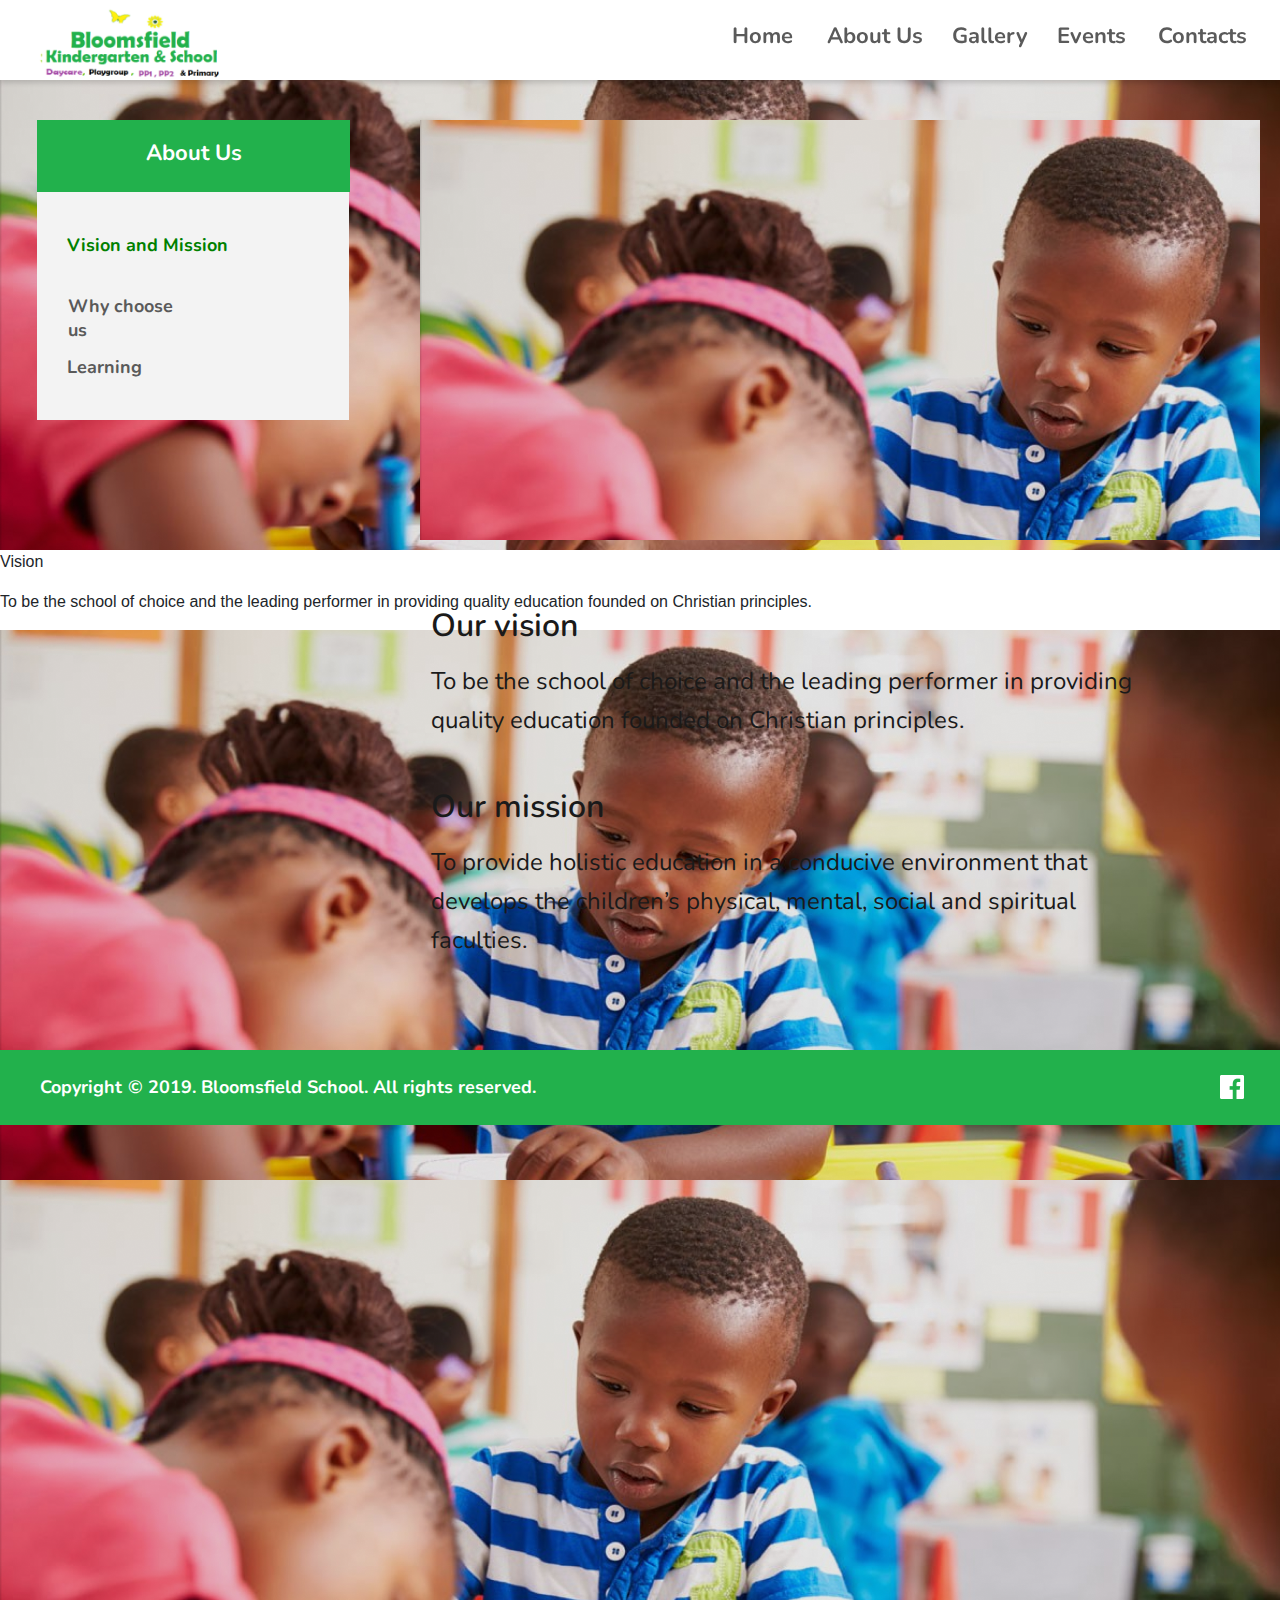
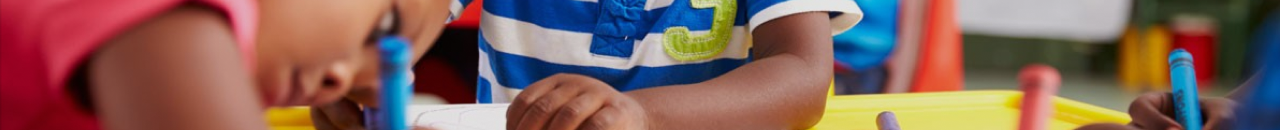
==== about-us.html @ 7e40647d "a few more changes" ====
<html>
<head>
    <title>
    Bloomsfield Kindergarten and School
    </title>
    <meta content="width=device-width, initial-scale=1" name="viewport" />
        <link href="https://fonts.googleapis.com/css?family=Nunito" rel="stylesheet">
    <link rel="stylesheet" href="https://stackpath.bootstrapcdn.com/bootstrap/4.3.1/css/bootstrap.min.css" integrity="sha384-ggOyR0iXCbMQv3Xipma34MD+dH/1fQ784/j6cY/iJTQUOhcWr7x9JvoRxT2MZw1T" crossorigin="anonymous">

    <style>
        body{
            margin: 0;
            padding: 0;
        }
        
        html{
            font-size: 16px;
        }
        
        
        #menu{
            position: fixed;
        display: none;
            top: 0;
            z-index: 999;
            width: 100%;
            height: 60px;
              box-shadow: 0 3px 5px 0 rgba(0, 0, 0, 0.15);
  background-color: #ffffff;
        }
        
        #logo{
            position: absolute;
            left: 5.6%;
            top: 2%;
            width: 91px;
            height: 34px;
            
            
        }
        
        #hamburger{
           width: 32px;
           height: 32px;
            position: absolute;
            left: 85.6%;
            top: 14px;
    
        }
    
        
        
        
     
        
        
/*        styling for the menu goes here*/
        #menu-container{
          display: none;
            position: absolute;
            top: 0;
            width: 100%;
            height: 100vh;
            z-index: 9999;
              box-shadow: 0 1px 6px 0 rgba(0, 0, 0, 0.25);
  background-color: #ffffff;
        }
        
        
        
        #menu-logo{
                        position: absolute;
            left: 5.6%;
            top: 2.7%;
            width: 95px;
            height: 38px;
        }
        
        #close-black{
            width: 6%;
            height: 3.8%;
            position: absolute;
            top: 2.7%;
            left: 87.5%;
        }
        
        #menu-container a{
            
            text-decoration: none;
             
  height: 25px;
  font-family: Nunito;
  font-size: 18px;
  font-weight: bold;
  font-style: normal;
  font-stretch: normal;
  line-height: normal;
  letter-spacing: normal;
  color: #1a1a1a;
        }
        
        #home{
            position: absolute;
            width: 100%;
            top: 22.4%;
            text-align: center;
            
        }
        
        #home:hover{
            color: #22b14c;
        }
        
                #about{
            position: absolute;
            width: 100%;
            top: 38.2%;
            text-align: center;
            
        }
        
        #about:hover{
             color: #22b14c;
        }
             #gallery{
            position: absolute;
            width: 100%;
            top: 52.8%;
            text-align: center;
            
        }
        
        #gallery:hover{
            color: #22b14c;
        }
        
             #events{
            position: absolute;
            width: 100%;
            top: 68.6%;
            text-align: center;
            
        }
        
        #events:hover{
           color: #22b14c;
        }
        
             #contacts{
            position: absolute;
            width: 100%;
            top: 84.3%;
            text-align: center;
            
        }
        
        #contacts:hover{
            color: #22b14c;       
         }
        
        
        
        
        /*        menu bar*/
    .top-navigation-bar 
        {
            position: fixed;
            top: 0;
            width: 100vw;
            height: 80px;
            box-shadow: 0 3px 5px 0 rgba(0, 0, 0, 0.15);
            background-color: white;
            z-index: 999;
        }
        
/*        menu bar navigation items*/
        .top-navigation-bar a
        {
            text-decoration: none;
            font-family: 'Nunito', sans-serif;
            font-size: 22px;
            font-weight: bold;
            font-style: normal;
            font-stretch: normal;
            line-height: 1.41;
            letter-spacing: normal;
            color: #5a5a5a;
        }
        
/*        logo in menu bar*/
        #logo-web{
            position: absolute;
            left: 2.9%;
              width: 213px;
  height: 80px;
        }
        
        
/*        menu links*/
        #home-web{
            position: absolute;
            left: 57.2%;
            top: 26.3%;
        }
        
/*        on hover*/
        #home-web:hover{
            color: #22b14c;
        }
        
/*        on active*/
        #home-web:active{
            color: #22b14c;
        }
        
        #about-web{
            position: absolute;
            left: 64.6%;
            top: 26.3%;
        }
        
        
/*        on hover*/
        #about-web:hover{
            color: #22b14c;
        }
        
        #gallery-web{
            position: absolute;
            left: 74.4%;
            top: 26.3%;
        }
        
        
/*        on hover*/
        #gallery-web:hover{
            color: #22b14c;
        }
        
        #events-web{
            position: absolute;
            left: 82.6%;
            top: 26.3%;
        }
        
        
/*        on hover*/
        #events-web:hover{
            color: #22b14c;
        }
        
        #contacts-web{
            position: absolute;
            left: 90.5%;
            top: 26.3%;
        }
        
/*        on hover*/
        #contacts-web:hover{
            color: #22b14c;
        }
/*        menu links end*/
        
/*        sections for the smaller screens such as tablet and mobile*/
        #visionmision-block{
            
            width: 89.6%;
            height: 54.5%;
        }

/*        hero image*/
        #hero-image{
            position: absolute;
width: 840px;
height: 420px;
left: 32.8%;
top: 120px;
            background: url('hero.png');
        }
        
/*        about navigation block*/
        #navigation-block-title{
         position: absolute;
            top: 120px;
            left: 2.9%;
            width: 313px;
  height: 72px;
  background-color: #22b14c;
            font-family: Nunito;
  font-size: 22px;
  font-weight: bold;
  font-style: normal;
  font-stretch: normal;
  line-height: 1.41;
  letter-spacing: normal;
  color: white;
            text-align: center;
            padding-top: 18px;
        }
        
/*        about navigation items*/
        #navigation-items-container{
            position: absolute;
            top: 192px;
            left: 2.9%;
             width: 312px;
  height: 228px;
  background-color: #f3f3f3;
        }
        
        #vandm{
           position: absolute;
            left: 30px;
            top: 41px;
  height: 25px;
  font-family: Nunito;
  font-size: 18px;
  font-weight: bold;
  font-style: normal;
  font-stretch: normal;
  line-height: normal;
  letter-spacing: normal;
  color: #5a5a5a;
            cursor: pointer;
        }
        
        #why-choose{
position: absolute;
left: 9.9%;
right: 49.2%;
top: 102px;
            cursor: pointer;
            font-family: Nunito;
  font-size: 18px;
  font-weight: bold;
  font-style: normal;
  font-stretch: normal;
  line-height: normal;
  letter-spacing: normal;
  color: #5a5a5a;
        }
        
        #learning{
          position: absolute;
            top: 163px;
            left: 30px;
            cursor: pointer;
            font-family: Nunito;
            font-size: 18px;
            font-weight: bold;
            font-style: normal;
            font-stretch: normal;
                line-height: normal;
  letter-spacing: normal;
  color: #5a5a5a;
        }
        
/*        vision title text block*/
        #vision-tilte{
            
position: absolute;

height: 52px;
left: 33.7%;
top: 600px;
display: none;
font-family: Nunito;
font-style: normal;
font-weight: 600;
font-size: 32px;
line-height: 52px;

color: #1A1A1A;
        }
/*        vision text body*/
        #vision-text{
            display: none;
            position: absolute;
width: 721px;
height: 79px;
left: 33.7%;
top: 662px;
display: none;
font-family: Nunito;
font-style: normal;
font-weight: normal;
font-size: 24px;
line-height: 39px;

color: #1A1A1A;
        }
/*        mission title*/
        #mission-title{
            display: none;
            position: absolute;
height: 52px;
left: 33.7%;
top: 781px;

font-family: Nunito;
font-style: normal;
font-weight: 600;
font-size: 32px;
line-height: 52px;

color: #1A1A1A;
        }
/*        text of mission*/
        #mission-text{
            display: none;
            position: absolute;
width: 721px;
height: 118px;
left: 33.7%;
top: 843px;

font-family: Nunito;
font-style: normal;
font-weight: normal;
font-size: 24px;
line-height: 39px;

color: #1A1A1A;
        }
        
/*        why choose us styling*/
        #why-choose-us-text{
            position: absolute;
width: 760px;
height: 158px;
left: 33.7%;
top: 600px;

font-family: Nunito;
font-style: normal;
font-weight: normal;
font-size: 24px;
line-height: 39px;
display: none;
color: #1A1A1A;
        }
        
/*        curriculum title*/
        #curriculum-title{
        
position: absolute;
width: 158px;
height: 52px;
left: 33.7%;
top: 600px;
display: none;
font-family: Nunito;
font-style: normal;
font-weight: 600;
font-size: 32px;
line-height: 52px;

color: #1A1A1A;
        }
        
        #curiculum-text{
            position: absolute;
width: 748px;
height: 79px;
left: 33.7%;
top: 662px;
display: none;
font-family: Nunito;
font-style: normal;
font-weight: normal;
font-size: 24px;
line-height: 39px;

color: #1A1A1A;
        }
        
        .box{
            width: 170px;
  height: 45px;
  border: solid 1px #1a1a1a;
            
            font-family: Nunito;
  font-size: 18px;
  font-weight: bold;
  font-style: normal;
  font-stretch: normal;
  line-height: normal;
  letter-spacing: normal;
  color: #1a1a1a;
            text-align: center;
            padding-top: 10px;
            
        }
        
        #playgroup1{
            position: absolute;
            top: 110%;
            left: 33.7%;
            display: none;
        }
          
        #playgroup2{
            position: absolute;
            top: 110%;
            left: 52%;
            display: none;
        }
        
        #beginner{
            position: absolute;
            top: 110%;
            left: 71.5%;
            display: none;
        }
        
        #pp1{
            position: absolute;
            top: 125%;
            left: 33.7%;
            display: none;
        }
        
        #grade1{
            position: absolute;
            top: 125%;
            left: 52%;
            display: none;
        }
        
        #grade2{
            position: absolute;
            top: 125%;
            left: 71.5%;
            display: none;
        }
/*        footer styling code */
        #footer{
            position: absolute;
          top: 920px;   
              width: 100vw;
        height: 75px;
        background-color: #22b14c;
        }
        
        #copyright-word{
            position: absolute;
width: 83px;
height: 25px;
left: 40px;
top: 33.3%;

font-family: Nunito;
font-style: normal;
font-weight: bold;
font-size: 18px;
line-height: normal;

color: #FFFFFF;
        }
        
        #copy-icon{
            
position: absolute;
width: 15px;
height: 25px;
left: 128px;
top: 33.3%;
            
font-family: Nunito;
font-style: normal;
font-weight: bold;
font-size: 18px;
line-height: normal;
text-align: center;

color: #FFFFFF;
        }
        
        #footer-text{
            position: absolute;

            height: 25px;
            left: 148px;
            top: 33.3%;

            font-family: Nunito;
            font-style: normal;
            font-weight: bold;
            font-size: 18px;
            line-height: normal;
            
            color: #FFFFFF;
        }
        
/*        should redirect to school facebook page*/
        #facebook-logo{
            position: absolute;
            left: 95.3%;
            top: 33.3%;
        }
        
        
/*        media queries down here*/
           
        /* Medium devices (landscape tablets, 768px and up) */
        
/*        styling for the tablet screen sizes and medium screen sizes*/
@media only screen and (min-width: 768px) and (max-width: 992px)   {
    .top-navigation-bar{
        display: none;
    }
    
    #hero-image{
        display: none;
    }
    #navigation-block-title{
        display: none;
    }
    #navigation-items-container{
        display: none;
    }
    
    #vision-tilte{
        opacity: 0;
    }
    #vision-text{
        opacity: 0;
    }
    #mission-title{
        opacity: 0;
    }
    #mission-text{
        opacity: 0;
    }
    
    #menu{
        display: block;
        height: 6%;
    }
    #logo{
        width: 20%;
        height: 100%;
    }
    #hamburger{
        width: 4.2%;
        height: 53.3%;
        left: 90.6%;
        top: 23.3%;
    }
        
    #menu-container{
        width: 127vw;
        height: 100%;
    }
    #menu-logo{
        width: 20.7%;
        height: 10.8%;
    }
    #close-black{
        width: 3.3%;
        height: 3.2%;
        margin-top: 3.25%;
    }
    .menu-items{
        font-size: 22px;
    }
    
    .expand-block{
          width: 92%;
  height: 60px;
  background-color: #22b14c;
    }
    
/*    vision mision section starts here*/
    #vmblock{
        position: absolute;
        top: 14.5%;
        left: 17%;
    }
    .block-text{
         
  height: 25px;
  font-family: Nunito;
  font-size: 18px;
  font-weight: bold;
  font-style: normal;
  font-stretch: normal;
  line-height: normal;
  letter-spacing: normal;
  color: white;
        position: absolute;
        top: 30%;
        left: 2.9%;
    }
    
    .up-icon{
        cursor: pointer;
        position: absolute;
        left: 94.5%;
        margin-top: 3.8%;
    }
    
    .expand-hero{
        width: 92%;
        height: 28%;
    }
    
    #vm-hero{
        position: absolute;
        top: 20.4%;
        left: 17%;
    }
    #vm-text-block{
        width: 92%;
        height: 25%;
        background-color: #f3f3f3;
        position: absolute;
        top: 48.25%;
        left: 17%;
    }
    
    #vision-title-small{
          font-family: Nunito;
  font-size: 18px;
  font-weight: bold;
  font-style: normal;
  font-stretch: normal;
  line-height: normal;
  letter-spacing: normal;
  color: #1a1a1a;
        margin-left: 5.8%;
        margin-top: 2.9%;
    }
    #vision-text-small{
        width: 88.4%;  
        font-family: Nunito;
  font-size: 18px;
  font-weight: normal;
  font-style: normal;
  font-stretch: normal;
  line-height: normal;
  letter-spacing: normal;
  color: var(--charcoal);
        margin-left: 5.8%;
        
    }
    
    #mission-title-small{
          font-family: Nunito;
  font-size: 18px;
  font-weight: bold;
  font-style: normal;
  font-stretch: normal;
  line-height: normal;
  letter-spacing: normal;
  color: #1a1a1a;
        margin-left: 5.8%;
        margin-top: 2.9%;
        
    }
    
    #mission-text-small{
                width: 88.4%;  
        font-family: Nunito;
  font-size: 18px;
  font-weight: normal;
  font-style: normal;
  font-stretch: normal;
  line-height: normal;
  letter-spacing: normal;
  color: var(--charcoal);
        margin-left: 5.8%;
    }
/*

    why choose us section
*/
    
    #whychoose-block{
        position: absolute;
        top: 76%;
        left: 17%;
    }
    
    #whychoose-hero{
        position: absolute;
        top: 81.75%;
        left: 17%;
    }
    
    #whychoose-text-block{
        width: 92%;
        height: 20%;
        background-color: #f3f3f3;
        position: absolute;
        top: 110%;
        left: 17%;
    }
    
    #whychoose-text-small{
        width: 88.4%;
        font-family: Nunito;
  font-size: 18px;
  font-weight: normal;
  font-style: normal;
  font-stretch: normal;
  line-height: 1.29;
  letter-spacing: normal;
  color: #1a1a1a;
        margin-top: 2.9%;
        margin-left: 5.8%;
    }
    
/*    why chhoose us section ends here*/
    
/*    learning section starts here*/
    #learning-block{
        position: absolute;
        top: 132.5%;
        left: 17%;
    }
    
    #learning-hero{
        position: absolute;
        top: 138.25%;
        left: 17%;
    }
    
    #learning-text-block{
        width: 92%;
        height: 25%;
        background-color: #f3f3f3;
        position: absolute;
        top: 166.25%;
        left: 17%;
    }
    
    #learning-title-small{
        
          font-family: Nunito;
  font-size: 18px;
  font-weight: bold;
  font-style: normal;
  font-stretch: normal;
  line-height: normal;
  letter-spacing: normal;
  color: #1a1a1a;
        margin-left: 5.8%;
        margin-top: 2.9%;
    }
    
    #learning-text-small{
        width: 88.4%;
                 font-family: Nunito;
  font-size: 18px;
  font-weight: normal;
  font-style: normal;
  font-stretch: normal;
  line-height: normal;
  letter-spacing: normal;
  color: #1a1a1a;
        margin-left: 5.8%;
        margin-top: 2.9%;
        
    }
    
    #footer{
        display: none;
    }
    
  /*        footer styling code */
        #footer-small{
            position: absolute;
          top: 200%;   
              width: 127.5vw;
        height: 75px;
        background-color: #22b14c;
        }
        
        #copyright-word-small{
            position: absolute;
width: 83px;
height: 25px;
left: 40px;
top: 33.3%;

font-family: Nunito;
font-style: normal;
font-weight: bold;
font-size: 18px;
line-height: normal;

color: #FFFFFF;
        }
        
        #copy-icon-small{
            
position: absolute;
width: 15px;
height: 25px;
left: 128px;
top: 33.3%;
            
font-family: Nunito;
font-style: normal;
font-weight: bold;
font-size: 18px;
line-height: normal;
text-align: center;

color: #FFFFFF;
        }
        
        #footer-text-small{
            position: absolute;
width: 378px;
height: 25px;
left: 148px;
top: 33.3%;

font-family: Nunito;
font-style: normal;
font-weight: bold;
font-size: 18px;
line-height: normal;

color: #FFFFFF;
        }
        
/*        should redirect to school facebook page*/
        #facebook-logo-small{
            position: absolute;
            left: 95.3%;
            top: 33.3%;
        } }
        
        @media only screen and (min-width: 1024px){
            .expand-block{
                display: none;
            }
            
            #mission-title-small{
                display: none;
            }
            
            #mission-text-small{
                display: none;
            }
            
            #whychoose-text-small{
                display: none;
            }
            #learning-text-block{
                display: none;
            }
            
            #footer-small{
                display: none;
            }
        }
        
        /* Extra small devices (phones, 600px and down) */
@media only screen and (max-width: 767px) {
        .top-navigation-bar{
        display: none;
    }
    
    #hero-image{
        display: none;
    }
    #navigation-block-title{
        display: none;
    }
    #navigation-items-container{
        display: none;
    }
    
    #vision-tilte{
        opacity: 0;
    }
    #vision-text{
        opacity: 0;
    }
    #mission-title{
        opacity: 0;
    }
    #mission-text{
        opacity: 0;
    }
    
    #menu{
        display: block;
        height: 6%;
    }
    #logo{
        width: 25.3%;
        height: 100%;
    }
    #hamburger{
        width: 7.9%;
        height: 63.3%;
        left: 85.4%;
        top: 23.3%;
    }
        
    #menu-container{
        width: 231vw;
        height: 160%;
    }
    #menu-logo{
        width: 25.7%;
        height: 10.8%;
    }
    #close-black{
        width: 4.3%;
        height: 3%;
        margin-top: 3.75%;
    }
    .menu-items{
        font-size: 28px;
    }
    
    .expand-block{
          width: 192%;
  height: 60px;
  background-color: #22b14c;
    }
    
/*    vision mision section starts here*/
    #vmblock{
        position: absolute;
        top: 24.5%;
        left: 17%;
    }
    .block-text{
         
  height: 25px;
  font-family: Nunito;
  font-size: 18px;
  font-weight: bold;
  font-style: normal;
  font-stretch: normal;
  line-height: normal;
  letter-spacing: normal;
  color: white;
        position: absolute;
        top: 30%;
        left: 2.9%;
    }
    
    .up-icon{
        position: absolute;
        left: 94.5%;
        margin-top: 3.8%;
    }
    
    .expand-hero{
        width: 192%;
        height: 42.5%;
    }
    
    #vm-hero{
        position: absolute;
        top: 34%;
        left: 17%;
    }
    #vm-text-block{
        width: 192%;
        height: 38%;
        background-color: #f3f3f3;
        position: absolute;
        top: 77.25%;
        left: 17%;
    }
    
    #vision-title-small{
          font-family: Nunito;
  font-size: 18px;
  font-weight: bold;
  font-style: normal;
  font-stretch: normal;
  line-height: normal;
  letter-spacing: normal;
  color: #1a1a1a;
        margin-left: 5.8%;
        margin-top: 2.9%;
    }
    #vision-text-small{
        width: 88.4%;  
        font-family: Nunito;
  font-size: 18px;
  font-weight: normal;
  font-style: normal;
  font-stretch: normal;
  line-height: normal;
  letter-spacing: normal;
  color: var(--charcoal);
        margin-left: 5.8%;
        
    }
    
    #mission-title-small{
          font-family: Nunito;
  font-size: 18px;
  font-weight: bold;
  font-style: normal;
  font-stretch: normal;
  line-height: normal;
  letter-spacing: normal;
  color: #1a1a1a;
        margin-left: 5.8%;
        margin-top: 2.9%;
        
    }
    
    #mission-text-small{
                width: 88.4%;  
        font-family: Nunito;
  font-size: 18px;
  font-weight: normal;
  font-style: normal;
  font-stretch: normal;
  line-height: normal;
  letter-spacing: normal;
  color: var(--charcoal);
        margin-left: 5.8%;
    }
/*

    why choose us section
*/
    
    #whychoose-block{
        position: absolute;
        top: 119%;
        left: 17%;
    }
    
    #whychoose-hero{
        position: absolute;
        top: 128.25%;
        left: 17%;
    }
    
    #whychoose-text-block{
        width: 192%;
        height: 30%;
        background-color: #f3f3f3;
        position: absolute;
        top: 170.5%;
        left: 17%;
    }
    
    #whychoose-text-small{
        width: 88.4%;
        font-family: Nunito;
  font-size: 18px;
  font-weight: normal;
  font-style: normal;
  font-stretch: normal;
  line-height: 1.29;
  letter-spacing: normal;
  color: #1a1a1a;
        margin-top: 2.9%;
        margin-left: 5.8%;
    }
    
/*    why chhoose us section ends here*/
    
/*    learning section starts here*/
    #learning-block{
        position: absolute;
        top: 204.5%;
        left: 17%;
        
    }
    
    #learning-hero{
        position: absolute;
        top: 214%;
        left: 17%;
    }
    
    #learning-text-block{
        width: 192%;
        height: 25%;
        background-color: #f3f3f3;
        position: absolute;
        top: 257.5%;
        left: 17%;
    }
    
    #learning-title-small{
        
          font-family: Nunito;
  font-size: 18px;
  font-weight: bold;
  font-style: normal;
  font-stretch: normal;
  line-height: normal;
  letter-spacing: normal;
  color: #1a1a1a;
        margin-left: 5.8%;
        margin-top: 2.9%;
    }
    
    #learning-text-small{
        width: 88.4%;
                 font-family: Nunito;
  font-size: 18px;
  font-weight: normal;
  font-style: normal;
  font-stretch: normal;
  line-height: normal;
  letter-spacing: normal;
  color: #1a1a1a;
        margin-left: 5.8%;
        margin-top: 2.9%;
        
    }
    
    #footer{
        display: none;
    }
    
  /*        footer styling code */
        #footer-small{
            position: absolute;
          top: 290%;   
              width: 230%;
        height: 75px;
        background-color: #22b14c;
        }
        
        #copyright-word-small{
            position: absolute;
width: 83px;
height: 25px;
left: 40px;
top: 33.3%;

font-family: Nunito;
font-style: normal;
font-weight: bold;
font-size: 18px;
line-height: normal;

color: #FFFFFF;
        }
        
        #copy-icon-small{
            
position: absolute;
width: 15px;
height: 25px;
left: 128px;
top: 33.3%;
            
font-family: Nunito;
font-style: normal;
font-weight: bold;
font-size: 18px;
line-height: normal;
text-align: center;

color: #FFFFFF;
        }
        
        #footer-text-small{
            position: absolute;
width: 378px;
height: 25px;
left: 148px;
top: 33.3%;

font-family: Nunito;
font-style: normal;
font-weight: bold;
font-size: 18px;
line-height: normal;

color: #FFFFFF;
        }
        
/*        should redirect to school facebook page*/
        #facebook-logo-small{
            position: absolute;
            left: 95.3%;
            top: 33.3%;
        } 
    
        }
        
/*        extra small devices */
        @media only screen and (max-width: 350px){
            
            #vm-text-block{
                height: 43.95%;
                
            }
            
            #whychoose-block{
                top: 124.95%;
            }
            
            #whychoose-hero{
                top: 135.5%;
            }
            #whychoose-text-block{
                top: 178.5%;
                height: 38.5%;
            }
            
            #learning-block{
                top: 221.5%;
            }
            
            #learning-hero{
                top: 232%;
            }
            
            #learning-text-block{
                top: 275.5%;
                height: 30.5%
                    
            }
            
            
            
            #footer-small{
                top: 311.75%;
                width: 260%;
            }
        }
        
        @media only screen and (min-height: 750px ) and (max-height: 830px){
           
            #vm-hero{
                top: 31.8%
            }
            
            #vm-text-block{
                top: 70.75%;
            }
            
            #whychoose-hero{
                top: 126.5%;
            }
            
            #whychoose-text-block{
                top: 165.55%;
            }
            
            #learning-hero{
                top: 212%;
                
            }
            
            #learning-text-block{
                top: 250.5%;
            }
        }
        
        @media screen and (max-width: 767px) and (orientation: landscape){
            #close-black{
                width: 48px;
                height: 48px;
                top: 10px;
            }
            #menu{
                height: 10.5%;
            }
            
            #logo{
                width: 20%;
                height: 100%
            }
            #hamburger{
                width: 64px;
                height: 64px;
                top: 15%;
            }
            .up-icon{
                margin-top: 1.8%;
            }
            
            
            #vmblock{
                top: 40%;
            }
            
            .expand-hero{
                height: 55%;    
            }
            
            #vm-hero{
                top: 56.5%;
                
            }
            
            #vm-text-block{
                top: 112.5%;
                height: 57.75%;
            }
            
            #whychoose-block{
                top: 178.5%;
            }
            
            #whychoose-hero{
                top: 194.55%;
            }
            
            #whychoose-text-block{
                top: 250.5%;
                height: 40%;
            }
            
            #learning-block{
               top: 299%;
            }
            
            #learning-hero{
                top: 315.95%;
            }
            
            #learning-text-block{
                top: 371.5%;
                height: 43.5%;
                margin-right: 50%;
            }
            
            #footer-small{
                top: 435%;
                
            }
        }
        
        @media only screen and (min-width: 800px) and (max-width: 830px){
            #close-black{
                width: 18px;
                height: 18px;
            }
            
            #menu{
                height: 60px;
            }        
            
            #hamburger{
                width: 38px;
                height: 38px;
            }
            
            #vmblock{
                top: 27%;
                
            }
            
            .expand-hero{
                height: 55%;
            }
            
            #vm-hero{
                top: 41.65%;
            }
            
            #vm-text-block{
                top: 96.75%;
                height: 60%;
            }
            
            #whychoose-block{
                top: 165%;
            }
            #whychoose-hero{
                top: 179.65%;
            }
            
            #whychoose-text-block{
                top: 235%;
                height: 48%;
            }
            
            #learning-block{
                top: 290%;
            }
            
            #learning-hero{
                top: 304.75%;
            }
            
            #learning-text-block{
                top: 359.75%;
                height: 40%
            }
            
            #footer-small{
                top: 410%;
            }
        }
        
        
    </style>
    </head>
    <body>
<!--this is the menu for tablet and smaller screens-->
        <!--        menu stsarts here-->
    <div id="menu">
        <img id="logo" src="logo.png"/>
        <a href="#">
        <img onclick="onHamburgerClick()" id="hamburger" src="hamburger.jpg"/>    
        </a>
        </div>
<!--        menu ends here-->
        
<!--        menu container-->
        <div id="menu-container">
        <img onclick="closeMenu()" id="close-black" src="close.png"/>
        <img id="menu-logo" src="logo.png"/>
         <a id="home" href="index.html">
        <p class="menu-items">Home</p>
        </a>
         <a id="about" href="about-us.html">
        <p class="menu-items">About Us</p>
        </a>
         <a id="gallery" href="gallery.html">
        <p class="menu-items">Gallery</p>
        </a>
         <a id="events" href="events.html">
        <p class="menu-items">Events</p>
        </a>
         <a id="contacts" href="contact-us.html">
        <p class="menu-items">Contacts</p>
        </a>
        </div>
<!--        menu container for tablet and mobile ends here-->

<!--        the top navigation bar-->
    <div class="top-navigation-bar">
        <img id="logo-web" src='logo.png'/>
       <a id="home-web" href="index.html">
        <p>Home</p>
        </a>
         <a id="about-web" href="about-us.html">
        <p>About Us</p>
        </a>
         <a id="gallery-web" href="gallery.html">
        <p>Gallery</p>
        </a>
         <a id="events-web" href="events.html">
        <p>Events</p>
        </a>
         <a id="contacts-web" href="contact-us.html">
        <p>Contacts</p>
        </a>
        </div>
<!--        ends here-->
        
        
<!--        vision mission block for mobile and tablet -->
        <div class="expand-block"  id="vmblock">
        <p class="block-text" id="vmblock-text">Vision and Mission</p>
            <img src="icon-up.jpg" id="upvm" class="up-icon" onclick="hideblock()" style="z-index: 999;">
            <img src="ico-down-green.png" class="up-icon"/>
        </div>
        <img class="expand-hero" src="hero.png" id="vm-hero" />
        <div id="vm-text-block">
        <p id="vision-title-small">Vision</p>
            <p id="vision-text-small">
            To be the school of choice and the leading performer in providing quality education founded on Christian principles.
            </p>
            
            <p id="mission-title-small">Mission</p>
            <p id="mission-text-small">
            To provide holistic education in a conducive environment that develops the children’s physical, mental, social and spiritual faculties.
            </p>
            
        </div>
<!--
        
        vision mission block ends here
-->
        
        
                        
<!--        why choose us block for mobile and tablet -->
        <div class="expand-block" id="whychoose-block">
        <p class="block-text">Why choose us</p>
            <img src="icon-up.jpg" class="up-icon">
            <img src="ico-down-green.png" class="up-icon"/>
        </div>
        <img class="expand-hero" id="whychoose-hero" src="hero.png"/>
        <div id="whychoose-text-block">
   
            <p id="whychoose-text-small">
            Pillared on Christian principles, our programs and learning experiences are directed towards developing young children into self-disciplined individuals with high moral values and self-esteem, hardworking future problem solvers.

We also pay close attention to the children entrusted in our care. We have ensured that our compound is as secure as possible. A 24 hr security guard is present at the gate. We also have a designated staff member to ensure that pick-ups and drops are supervised.
            </p>
            
            
        </div>
<!--
        
        why choose us block ends here
-->

        <!--        learning block for mobile and tablet -->
        <div class="expand-block" id="learning-block">
        <p class="block-text">Learning</p>
            <img src="icon-up.jpg" class="up-icon">
            <img src="ico-down-green.png" class="up-icon"/>
        </div>
        <img class="expand-hero" id="learning-hero" src="hero.png"/>
        <div id="learning-text-block">
   
            <p id="learning-title-small">Curriculum</p>
            <p id="learning-text-small">
            At Bloomsfield, we offer the new Kenya National Curriculum, 2:6:6:3, as well as prepare children for International systems of education. Our classes are as follows:

            
Playgroup 1
Playgroup 2
Beginner
PP1
PP2
Grade 1
                
                
            </p>
            
            
        </div>
<!--
        
        learning block ends here
-->

        
<!--        footer set for down here-->
        <footer id="footer-small">
         <p id="copyright-word-small">Copyright</p>
            <p id="copy-icon-small">&copy;</p>
            <p id="footer-text-small">2019. Bloomsfield School. All rights reserved. </p>
            <img id="facebook-logo-small" src="ico_facebook.png" />
        </footer>
        
        
<!--      hero image-->
        <div id="hero-image">
       
        </div>
<!--        about block section-->
        <section id="navigation-block-title">
            About Us
            </section>
        <section id="navigation-items-container">
            <p onclick="visionMissionSelect()" id="vandm">Vision and Mission</p>
            <p onclick="whyChooseUsSelect()" id="why-choose">Why choose us</p>
            <p  id="learning">Learning</p>
        </section>
        <p id="vision-tilte">
        Our vision
        </p>
        <p id="vision-text">
        To be the school of choice and the leading performer in providing quality education founded on Christian principles.
        </p>
        <p id="mission-title">Our mission</p>
        <p id="mission-text">To provide holistic education in a conducive environment that develops the children’s physical, mental, social and spiritual faculties.</p>
<!--        <end -->
        
        
<!--        why choose us block-->
        <p id="why-choose-us-text">
        Pillared on Christian principles, our programs and learning experiences are directed towards developing young children into self-disciplined individuals with high moral values and self-esteem, hardworking future problem solvers.

We also pay close attention to the children entrusted in our care. We have ensured that our compound is as secure as possible. A 24 hr security guard is present at the gate. We also have a designated staff member to ensure that pick-ups and drops are supervised.
        </p>
<!--        end-->
        
<!--        learning block-->
        <p id="curriculum-title">
        Curriculum
        </p>
        <p id="curiculum-text">
        At Bloomsfield, we offer the new Kenya National Curriculum, 2:6:6:3, as well as prepare children for International systems of education.
        </p>
        
        <div class="box" id="playgroup1">Playgroup 1</div>
        <div class="box" id="playgroup2">Playgroup 2</div>
        <div class="box" id="beginner">Beginner</div>
        <div class="box" id="pp1">PP1</div>
        <div class="box" id="pp2">PP2</div>
        <div class="box" id="grade1">Grade 1</div>
        <div class="box" id="grade2">Grade 2</div>
<!--        ends-->
        
        <!--        footer-->
        <footer id="footer">
        <p id="copyright-word">Copyright</p>
            <p id="copy-icon">&copy;</p>
            <p id="footer-text">2019. Bloomsfield School. All rights reserved. </p>
            <img id="facebook-logo" src="ico_facebook.png" />
        </footer>
        <script>
         
//            variables for the mission and vision elements
            let visionTitle = document.getElementById("vision-tilte")
            let visionText = document.getElementById("vision-text")
            let missionTitle = document.getElementById("mission-title")
            let missionText = document.getElementById("mission-text")
            let visionMissionNav = document.getElementById("vandm")
            
//            yaani inatumika na function zote zingine function to select the elements to show
            const navSelect = (options) =>{
                let i = 0;
                for (i = 0; i < options.length; i ++){
                    options[i].style.display = 'block'
                }                            
            }
            
            
//            function of what will happen when the vision mission option is selected in navigation block
                const visionMissionSelect = () => {
                    visionMissionNav.style.color='green'
                    
                       document.getElementById("footer").style.top="1050px"
                    navSelect([visionTitle,visionText,missionText,missionTitle])
                }
                
                
//               variables for the why choose us text and nav item
                let whyChooseUsText = document.getElementById("why-choose-us-text")
                let whyChooseNav = document.getElementById("why-choose") 
                
                
//            function of what will happen when the why choose us option is selected in navigation block
                const whyChooseUsSelect = () =>{
                    whyChooseNav.style.color = 'green'
                    navSelect([ whyChooseUsText])
                }
                
//             variables for the learning nav item and body
             let curriculum = document.getElementById('curriculum-title')
            let curriculumText = document.getElementById('curiculum-text')
            let curriculumBoxes = document.getElementsByClassName('box')
            let curriculumNav = document.getElementById('learning')
            
//            function of what will happen when the learning option is selected in navigation block
            
            const learningSelect = () =>{
                curriculumNav.style.color="green"

                
                navSelect([curriculum, curriculumText])
            }
            
//            function to control overlapping of the different bodies...works like a charm for the learning option
            curriculumNav.addEventListener('click', () =>{

                visionTitle.style.display="none"
                visionText.style.display="none"
                missionText.style.display="none"
                missionTitle.style.display="none"
                
                whyChooseUsText.style.display="none"
                
                
                visionMissionNav.style.color="#1a1a1a"
                whyChooseNav.style.color="#1a1a1a"
                
               
                
                learningSelect()
            })
            
            //            function to control overlapping of the different bodies...works like a charm for the why choose us option
              whyChooseNav.addEventListener('click', () =>{

                visionTitle.style.display="none"
                visionText.style.display="none"
                missionText.style.display="none"
                missionTitle.style.display="none"
                curriculum.style.display="none"
                curriculumText.style.display="none"
 for (let i = 0; i < curriculumBoxes.length; i++){
                    curriculumBoxes[i].style.display = "none"
                }                
                  visionMissionNav.style.color="#1a1a1a"
                  curriculumNav.style.color="#1a1a1a"
                
                whyChooseUsSelect()
            })
       
            //            function to control overlapping of the different bodies...works like a charm for the vision&mission option
                   visionMissionNav.addEventListener('click', () =>{

                whyChooseUsText.style.display="none"
                curriculum.style.display="none"
                curriculumText.style.display="none"
                       
                whyChooseNav.style.color="#1a1a1a"
                curriculum.style.color="#1a1a1a"
                 for (let i = 0; i < curriculumBoxes.length; i++){
                    curriculumBoxes[i].style.display = "none"
                }
                
                visionMissionSelect()
            })
       
//            make sure vision mission defaultly shows up onload
            window.onload = function(){
                visionMissionSelect()
                
                if(visionMissionNav.style.color!="#22b14c"){
                    for (let i = 0; i < curriculumBoxes.length; i++){
                    curriculumBoxes[i].style.display = "none"
                }   
                }
            }
            
            
            
//            code for the hamburger menu
            
            //            code for menu functionality
        let hamburger = document.getElementById("hamburger")
        let menu = document.getElementById("menu-container")

        
        const onHamburgerClick = () =>{
            menu.style.display="block"
            
        }
        
        const closeMenu = () =>{
            menu.style.display="none"
        }
        
        //ends here
        
//        
//        cooode to toggle the blocks for tablet and mobile
  
        let visionMisionBlock = document.getElementById("vmblock");
        let visionMText = document.getElementsByClassName("block-text")[0]
        let upBtnVm = document.getElementsByClassName("up-icon")[0]
        let downBtnVm = document.getElementsByClassName("up-icon")[1]
        
        const hideblock = () =>{
            visionMisionBlock.style.background="#f3f3f3"
            upBtnVm.style.display="none"
            visionMText.style.color="green"
        }
        
        
            
            
        </script>
    </body>

</html>
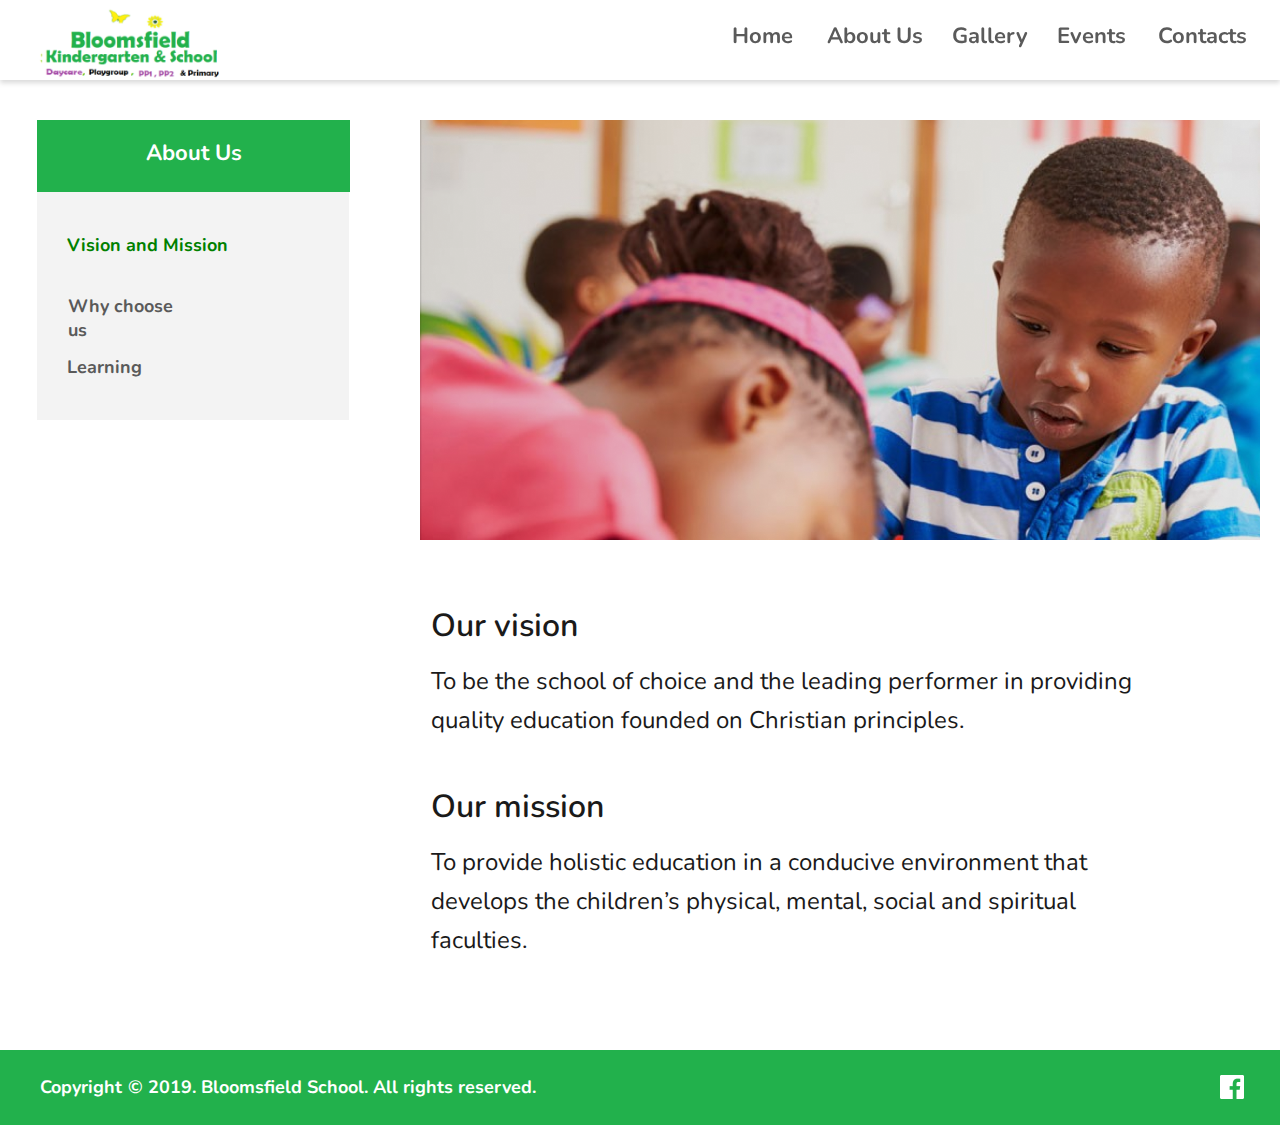
==== commit 882aa5f0: "adding some javascript functionalities to the page" ====
--- a/about-us.html
+++ b/about-us.html
@@ -1426,7 +1426,7 @@
             
             #learning-text-block{
                 top: 371.5%;
-                height: 43.5%;
+                height: 46.5%;
                 margin-right: 50%;
             }
             
@@ -1560,8 +1560,8 @@
 <!--        vision mission block for mobile and tablet -->
         <div class="expand-block"  id="vmblock">
         <p class="block-text" id="vmblock-text">Vision and Mission</p>
-            <img src="icon-up.jpg" id="upvm" class="up-icon" onclick="hideblock()" style="z-index: 999;">
-            <img src="ico-down-green.png" class="up-icon"/>
+            <img src="icon-up.jpg" id="upvm" class="up-icon" onclick="hideblockVM()" style="z-index: 999;">
+            <img src="ico-down-green.png" onclick="showblockVM()" class="up-icon"/>
         </div>
         <img class="expand-hero" src="hero.png" id="vm-hero" />
         <div id="vm-text-block">
@@ -1586,8 +1586,8 @@
 <!--        why choose us block for mobile and tablet -->
         <div class="expand-block" id="whychoose-block">
         <p class="block-text">Why choose us</p>
-            <img src="icon-up.jpg" class="up-icon">
-            <img src="ico-down-green.png" class="up-icon"/>
+            <img src="icon-up.jpg" onclick="hideblockWhyChoose()" id="whyChooseUpBtn" class="up-icon" style="z-index: 999;">
+            <img src="ico-down-green.png" onclick="showblockWhyChoose()" id="whyChooseDownBtn" style="z-index: 998;" class="up-icon"/>
         </div>
         <img class="expand-hero" id="whychoose-hero" src="hero.png"/>
         <div id="whychoose-text-block">
@@ -1608,8 +1608,8 @@
         <!--        learning block for mobile and tablet -->
         <div class="expand-block" id="learning-block">
         <p class="block-text">Learning</p>
-            <img src="icon-up.jpg" class="up-icon">
-            <img src="ico-down-green.png" class="up-icon"/>
+            <img src="icon-up.jpg" class="up-icon" id="learningBtn" onclick="hideblockLearning()" style="z-index: 999;">
+            <img src="ico-down-green.png" onclick="showblockLearning()" class="up-icon" style="z-index: 998;"/>
         </div>
         <img class="expand-hero" id="learning-hero" src="hero.png"/>
         <div id="learning-text-block">
@@ -1686,6 +1686,7 @@
         At Bloomsfield, we offer the new Kenya National Curriculum, 2:6:6:3, as well as prepare children for International systems of education.
         </p>
         
+<!--
         <div class="box" id="playgroup1">Playgroup 1</div>
         <div class="box" id="playgroup2">Playgroup 2</div>
         <div class="box" id="beginner">Beginner</div>
@@ -1693,6 +1694,7 @@
         <div class="box" id="pp2">PP2</div>
         <div class="box" id="grade1">Grade 1</div>
         <div class="box" id="grade2">Grade 2</div>
+-->
 <!--        ends-->
         
         <!--        footer-->
@@ -1839,23 +1841,269 @@
         
         //ends here
         
+//        functions for cleaning up th larger screens 
+        function cleanBigScreen(){
+            if (screen.width >= 1024){
+                document.getElementsByClassName("expand-hero")[0].style.display="none"
+                document.getElementsByClassName("expand-hero")[1].style.display="none"
+                document.getElementsByClassName("expand-hero")[2].style.display="none"
+            }
+            
+            else{
+                console.log("small screen this one")
+            }
+        }
+        
+            window.onload = cleanBigScreen()
+        window.onload= visionMissionSelect()
+       
+        
 //        
 //        cooode to toggle the blocks for tablet and mobile
   
+//        vision mission variables 
         let visionMisionBlock = document.getElementById("vmblock");
         let visionMText = document.getElementsByClassName("block-text")[0]
         let upBtnVm = document.getElementsByClassName("up-icon")[0]
         let downBtnVm = document.getElementsByClassName("up-icon")[1]
-        
-        const hideblock = () =>{
+        let visionMHero = document.getElementById("vm-hero")
+        let visionMTextBlock = document.getElementById("vm-text-block")
+
+//        why choose section variables
+        let whyChooseBlock = document.getElementById("whychoose-block")
+        let whyChooseText = document.getElementsByClassName("block-text")[1]
+        let whyChooseHero = document.getElementById("whychoose-hero")
+        let whyChooseTextBlock = document.getElementById("whychoose-text-block")
+        let upBtnWhyChoose = document.getElementById("whyChooseUpBtn")
+        let downBtnWhyChoose  = document.getElementById("whyChooseDownBtn")
+        
+        
+//        functions to toggle the visonmision block
+        
+        const hideblockVM = () =>{
+            if(screen.width <= 768 && screen.width > 420){
+             
             visionMisionBlock.style.background="#f3f3f3"
             upBtnVm.style.display="none"
             visionMText.style.color="green"
-        }
-        
-        
-            
-            
+            visionMHero.style.display="none"
+            visionMTextBlock.style.display="none"
+            
+            
+            
+            whyChooseBlock.style.top="22.5%"
+            whyChooseHero.style.top="28%"
+            whychooseTextBlock.style.top="56%"
+               
+            }
+            
+            else if(screen.width < 420){
+                    visionMisionBlock.style.background="#f3f3f3"
+            upBtnVm.style.display="none"
+            visionMText.style.color="green"
+            visionMHero.style.display="none"
+            visionMTextBlock.style.display="none"
+            
+            
+            
+            whyChooseBlock.style.top="35.5%"
+            whyChooseHero.style.top="45%"
+            whyChooseTextBlock.style.top="88.5%"
+            }
+            
+            else{
+                console.log("wake up afriiica the time has come")
+            }
+        }
+        
+        const showblockVM = () =>{
+            if(screen.width <= 768 && screen.width > 420){
+            
+            visionMisionBlock.style.background="#22b14c"
+            upBtnWhyChoose.style.display="none"
+            visionMText.style.color="white"
+            visionMHero.style.display="block"
+            visionMTextBlock.style.display="block"
+            
+            whyChooseBlock.style.top="76%"
+            whyChooseHero.style.top="81.75%"
+            whyChooseTextBlock.style.top="110%"
+        }
+            else if(screen.width < 420){
+                
+                
+            visionMisionBlock.style.background="#22b14c"
+            upBtnVm.style.display="block"
+            visionMText.style.color="white"
+            visionMHero.style.display="block"
+            visionMTextBlock.style.display="block"
+            
+            whyChooseBlock.style.top="119%"
+            whyChooseHero.style.top="128.25%"
+            whyChooseTextBlock.style.top="170.5%"
+                
+            }
+            else{
+                console.log("unadai aje?")
+            }
+        }
+        
+//        ends here
+//        
+//        function to toggle the whychoose block
+        
+        const hideblockWhyChoose = () =>{
+            
+            if(screen.width <= 768 && screen.width > 420){
+            
+            whyChooseBlock.style.background="#f3f3f3"
+            upBtnWhyChoose.style.display="none"
+            whyChooseText.style.color="green"
+            whyChooseHero.style.display="none"
+            whyChooseTextBlock.style.display="none"
+            
+            learningBlock.style.top="85%"
+            learningHero.style.top="90.5%"
+            learningTextBlock.style.top="118%"
+        }
+             else if(screen.width < 420){
+                  
+            whyChooseBlock.style.background="#f3f3f3"
+            upBtnWhyChoose.style.display="none"
+            whyChooseText.style.color="green"
+            whyChooseHero.style.display="none"
+            whyChooseTextBlock.style.display="none"
+            
+            learningBlock.style.top="132.5%"
+            learningHero.style.top="140.75%"
+            learningTextBlock.style.top="182.5%"
+             }
+            else if(window.matchMedia("(orientation: landscape)").matches ){
+                
+            whyChooseBlock.style.background="#f3f3f3"
+            upBtnWhyChoose.style.display="none"
+            whyChooseText.style.color="green"
+            whyChooseHero.style.display="none"
+            whyChooseTextBlock.style.display="none"
+            
+            learningBlock.style.top="204.5%"
+            learningHero.style.top="140.75%"
+            learningTextBlock.style.top="182.5%"
+                
+            }
+            else{
+                console.log("unadai aje?")
+            }
+        }
+        
+        const showblockWhyChoose = () =>{
+            
+            
+            if(screen.width <= 768 && screen.width > 420){
+            
+            
+            whyChooseBlock.style.background="#22b14c"
+            upBtnWhyChoose.style.display="block"
+            whyChooseText.style.color="white"
+            whyChooseHero.style.display="block"
+            whyChooseTextBlock.style.display="block"
+            
+            learningBlock.style.top="132.5%"
+            learningHero.style.top="138.25%"
+            learningTextBlock.style.top="166.25%"
+            }
+            
+            else if(screen.width < 420){
+                whyChooseBlock.style.background="#22b14c"
+            upBtnWhyChoose.style.display="block"
+            whyChooseText.style.color="white"
+            whyChooseHero.style.display="block"
+            whyChooseTextBlock.style.display="block"
+            
+            learningBlock.style.top="206.5%"
+            learningHero.style.top="218.25%"
+            learningTextBlock.style.top="259.5%"
+            
+            }
+            
+            else if(window.matchMedia("(orientation: landscape)").matches){
+                
+                whyChooseBlock.style.background="#22b14c"
+            upBtnWhyChoose.style.display="block"
+            whyChooseText.style.color="white"
+            whyChooseHero.style.display="block"
+            whyChooseTextBlock.style.display="block"
+            
+            learningBlock.style.marginTop="204.5%"
+            learningHero.style.top="218.25%"
+            learningTextBlock.style.top="259.5%"
+            }
+            else{
+                console.log("unadai aje?")
+            }
+        }
+//       
+        
+        
+        
+        
+//          learning section variables
+        let learningBlock= document.getElementById("learning-block")
+        let learningText = document.getElementsByClassName("block-text")[2]
+        let upBtnLearning= document.getElementById("learningBtn")
+        let learningHero = document.getElementById("learning-hero")
+        let learningTextBlock = document.getElementById("learning-text-block")
+        
+//        function to toggle the learning block 
+        
+          const hideblockLearning = () =>{
+            learningBlock.style.background="#f3f3f3"
+            upBtnLearning.style.display="none"
+            learningText.style.color="green"
+            learningHero.style.display="none"
+            learningTextBlock.style.display="none"
+            
+        }
+        
+        const showblockLearning = () =>{
+              learningBlock.style.background="#22b14c"
+            upBtnLearning.style.display="block"
+            learningText.style.color="white"
+            learningHero.style.display="block"
+            learningTextBlock.style.display="block"
+//            
+//            learningBlock.style.top="132.5%"
+//            learningHero.style.top="138.25%"
+//            learningTextBlock.style.top="166.25%"
+//     
+        }
+        
+        
+        
+//        ends here
+        
+//        starting page functions on load
+            
+            
+            
+            function landscapeBlocks(){
+                if(window.matchMedia("(orientation: portrait)").matches){
+                  
+            hideblockWhyChoose()
+            hideblockLearning()
+                }
+                
+                
+                else{
+                   
+                    console.log("landscape")
+                }
+            }
+            
+            window.onload=landscapeBlocks() 
+      
+        
+        
         </script>
     </body>
 
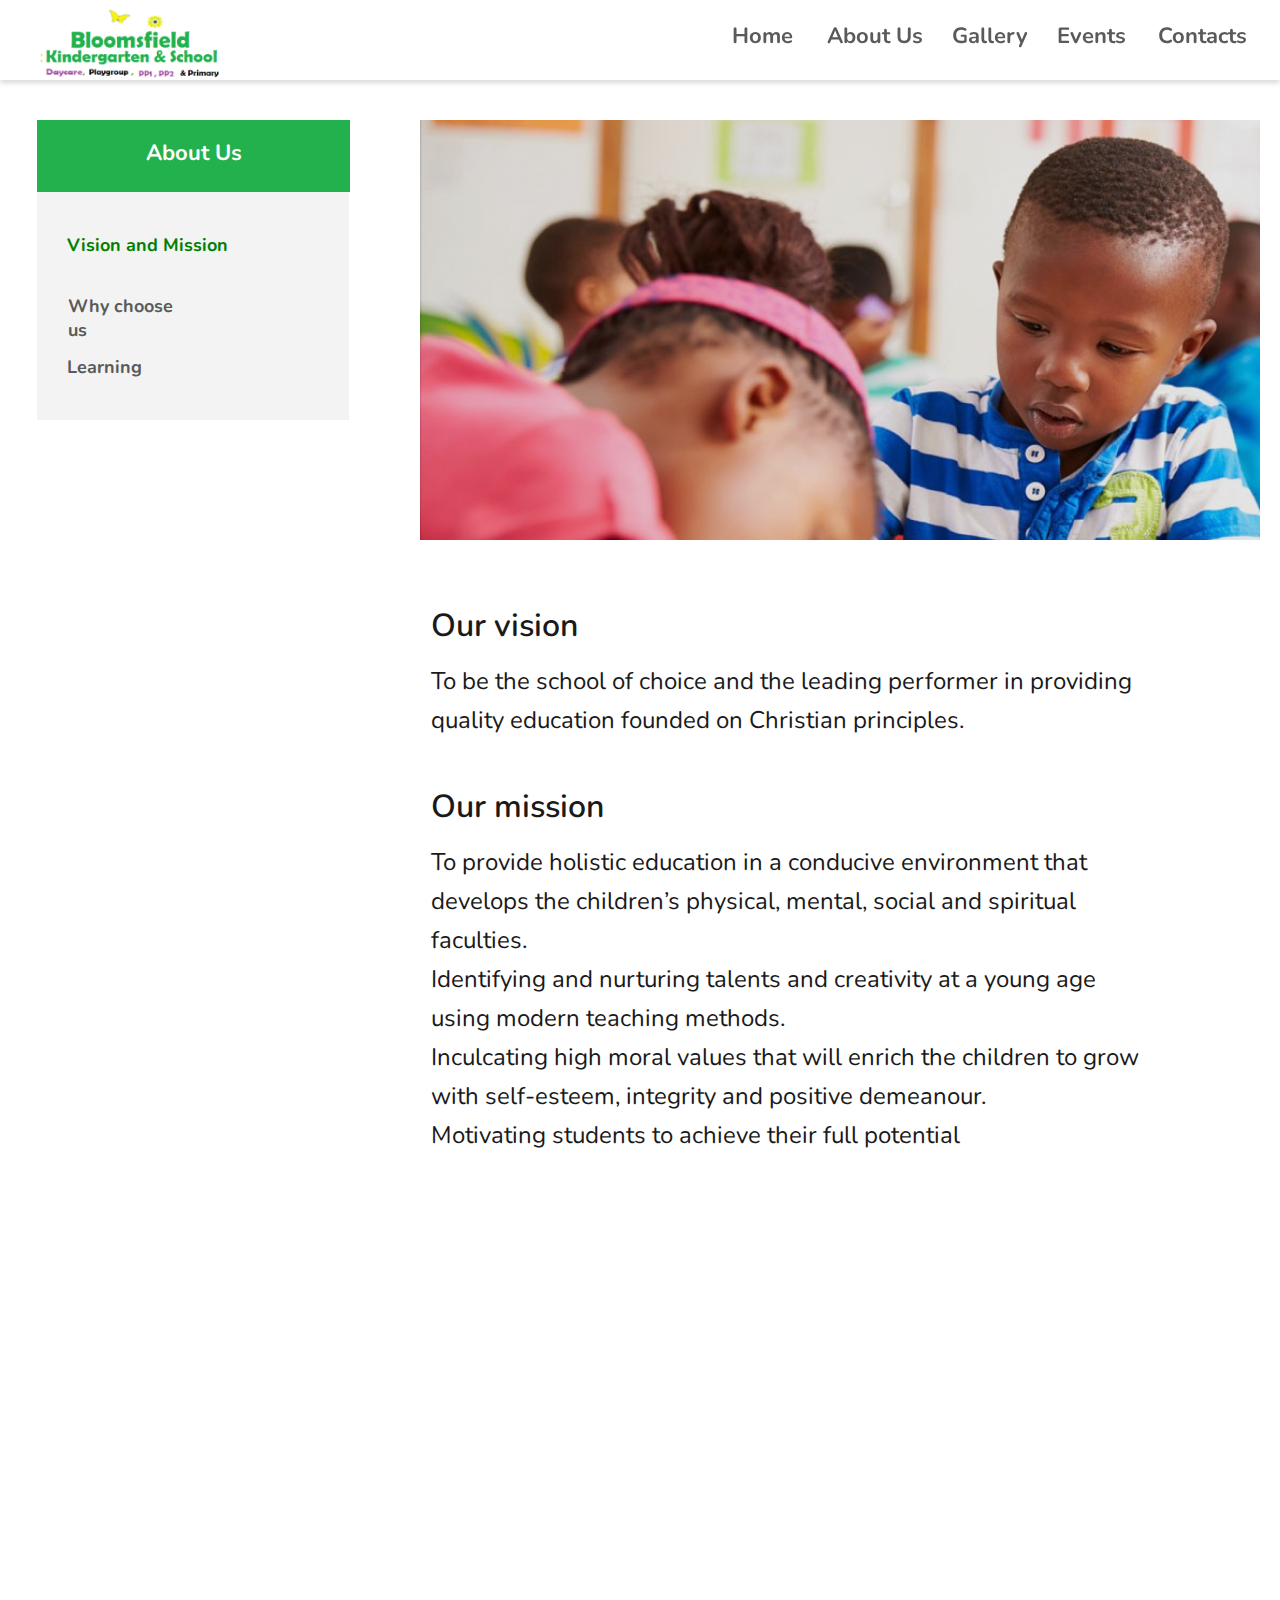
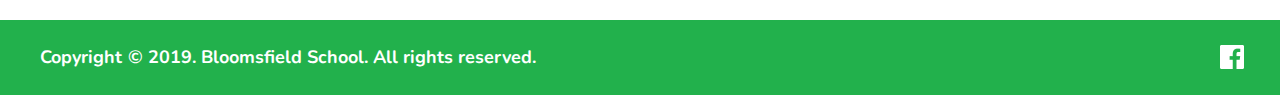
==== commit 03ec2c88: "more changes bruh" ====
--- a/about-us.html
+++ b/about-us.html
@@ -712,7 +712,7 @@
     }
     #vm-text-block{
         width: 92%;
-        height: 25%;
+        height: 35%;
         background-color: #f3f3f3;
         position: absolute;
         top: 48.25%;
@@ -778,7 +778,7 @@
     
     #whychoose-block{
         position: absolute;
-        top: 76%;
+        top: 85%;
         left: 17%;
     }
     
@@ -816,7 +816,7 @@
 /*    learning section starts here*/
     #learning-block{
         position: absolute;
-        top: 132.5%;
+        top: 142.5%;
         left: 17%;
     }
     
@@ -1066,7 +1066,7 @@
     }
     #vm-text-block{
         width: 192%;
-        height: 38%;
+        height: 56%;
         background-color: #f3f3f3;
         position: absolute;
         top: 77.25%;
@@ -1132,13 +1132,13 @@
     
     #whychoose-block{
         position: absolute;
-        top: 119%;
+        top: 139%;
         left: 17%;
     }
     
     #whychoose-hero{
         position: absolute;
-        top: 128.25%;
+        top: 148.25%;
         left: 17%;
     }
     
@@ -1147,7 +1147,7 @@
         height: 30%;
         background-color: #f3f3f3;
         position: absolute;
-        top: 170.5%;
+        top: 190.5%;
         left: 17%;
     }
     
@@ -1170,14 +1170,14 @@
 /*    learning section starts here*/
     #learning-block{
         position: absolute;
-        top: 204.5%;
+        top: 226.5%;
         left: 17%;
         
     }
     
     #learning-hero{
         position: absolute;
-        top: 214%;
+        top: 235%;
         left: 17%;
     }
     
@@ -1186,7 +1186,7 @@
         height: 25%;
         background-color: #f3f3f3;
         position: absolute;
-        top: 257.5%;
+        top: 278.5%;
         left: 17%;
     }
     
@@ -1226,7 +1226,7 @@
   /*        footer styling code */
         #footer-small{
             position: absolute;
-          top: 290%;   
+          top: 310%;   
               width: 230%;
         height: 75px;
         background-color: #22b14c;
@@ -1295,32 +1295,32 @@
         @media only screen and (max-width: 350px){
             
             #vm-text-block{
-                height: 43.95%;
+                height: 70.95%;
                 
             }
             
             #whychoose-block{
-                top: 124.95%;
+                top: 150.95%;
             }
             
             #whychoose-hero{
-                top: 135.5%;
+                top: 160.5%;
             }
             #whychoose-text-block{
-                top: 178.5%;
+                top: 200.5%;
                 height: 38.5%;
             }
             
             #learning-block{
-                top: 221.5%;
+                top: 241.5%;
             }
             
             #learning-hero{
-                top: 232%;
+                top: 252%;
             }
             
             #learning-text-block{
-                top: 275.5%;
+                top: 295.5%;
                 height: 30.5%
                     
             }
@@ -1328,7 +1328,7 @@
             
             
             #footer-small{
-                top: 311.75%;
+                top: 331.75%;
                 width: 260%;
             }
         }
@@ -1400,11 +1400,11 @@
             
             #vm-text-block{
                 top: 112.5%;
-                height: 57.75%;
+                height: 79.75%;
             }
             
             #whychoose-block{
-                top: 178.5%;
+                top: 199%;
             }
             
             #whychoose-hero{
@@ -1537,7 +1537,7 @@
 
 <!--        the top navigation bar-->
     <div class="top-navigation-bar">
-        <img id="logo-web" src='logo.png'/>
+        <a href="index.html"><img id="logo-web" src='logo.png'/></a>
        <a id="home-web" href="index.html">
         <p>Home</p>
         </a>
@@ -1560,8 +1560,8 @@
 <!--        vision mission block for mobile and tablet -->
         <div class="expand-block"  id="vmblock">
         <p class="block-text" id="vmblock-text">Vision and Mission</p>
-            <img src="icon-up.jpg" id="upvm" class="up-icon" onclick="hideblockVM()" style="z-index: 999;">
-            <img src="ico-down-green.png" onclick="showblockVM()" class="up-icon"/>
+            <img src="icon-up.jpg" id="upvm" class="up-icon"  style="z-index: 999;">
+            <img src="ico-down-green.png"  class="up-icon"/>
         </div>
         <img class="expand-hero" src="hero.png" id="vm-hero" />
         <div id="vm-text-block">
@@ -1572,7 +1572,10 @@
             
             <p id="mission-title-small">Mission</p>
             <p id="mission-text-small">
-            To provide holistic education in a conducive environment that develops the children’s physical, mental, social and spiritual faculties.
+            To provide holistic education in a conducive environment that develops the children’s physical, mental, social and spiritual faculties.<br>
+        Identifying and nurturing talents and creativity at a young age using modern teaching methods.<br>
+Inculcating high moral values that will enrich the children to grow with self-esteem, integrity and positive demeanour.<br>
+Motivating students to achieve their full potential
             </p>
             
         </div>
@@ -1586,8 +1589,8 @@
 <!--        why choose us block for mobile and tablet -->
         <div class="expand-block" id="whychoose-block">
         <p class="block-text">Why choose us</p>
-            <img src="icon-up.jpg" onclick="hideblockWhyChoose()" id="whyChooseUpBtn" class="up-icon" style="z-index: 999;">
-            <img src="ico-down-green.png" onclick="showblockWhyChoose()" id="whyChooseDownBtn" style="z-index: 998;" class="up-icon"/>
+            <img src="icon-up.jpg" id="whyChooseUpBtn" class="up-icon" style="z-index: 999;">
+            <img src="ico-down-green.png"  id="whyChooseDownBtn" style="z-index: 998;" class="up-icon"/>
         </div>
         <img class="expand-hero" id="whychoose-hero" src="hero.png"/>
         <div id="whychoose-text-block">
@@ -1608,8 +1611,8 @@
         <!--        learning block for mobile and tablet -->
         <div class="expand-block" id="learning-block">
         <p class="block-text">Learning</p>
-            <img src="icon-up.jpg" class="up-icon" id="learningBtn" onclick="hideblockLearning()" style="z-index: 999;">
-            <img src="ico-down-green.png" onclick="showblockLearning()" class="up-icon" style="z-index: 998;"/>
+            <img src="icon-up.jpg" class="up-icon" id="learningBtn"  style="z-index: 999;">
+            <img src="ico-down-green.png"  class="up-icon" style="z-index: 998;"/>
         </div>
         <img class="expand-hero" id="learning-hero" src="hero.png"/>
         <div id="learning-text-block">
@@ -1666,7 +1669,11 @@
         To be the school of choice and the leading performer in providing quality education founded on Christian principles.
         </p>
         <p id="mission-title">Our mission</p>
-        <p id="mission-text">To provide holistic education in a conducive environment that develops the children’s physical, mental, social and spiritual faculties.</p>
+        <p id="mission-text">To provide holistic education in a conducive environment that develops the children’s physical, mental, social and spiritual faculties.<br>
+            Identifying and nurturing talents and creativity at a young age using modern teaching methods.<br>
+Inculcating high moral values that will enrich the children to grow with self-esteem, integrity and positive demeanour.<br>
+Motivating students to achieve their full potential
+        </p>
 <!--        <end -->
         
         
@@ -1726,7 +1733,7 @@
                 const visionMissionSelect = () => {
                     visionMissionNav.style.color='green'
                     
-                       document.getElementById("footer").style.top="1050px"
+                       document.getElementById("footer").style.top="180%"
                     navSelect([visionTitle,visionText,missionText,missionTitle])
                 }
                 
@@ -2100,7 +2107,7 @@
                 }
             }
             
-            window.onload=landscapeBlocks() 
+        
       
         
         
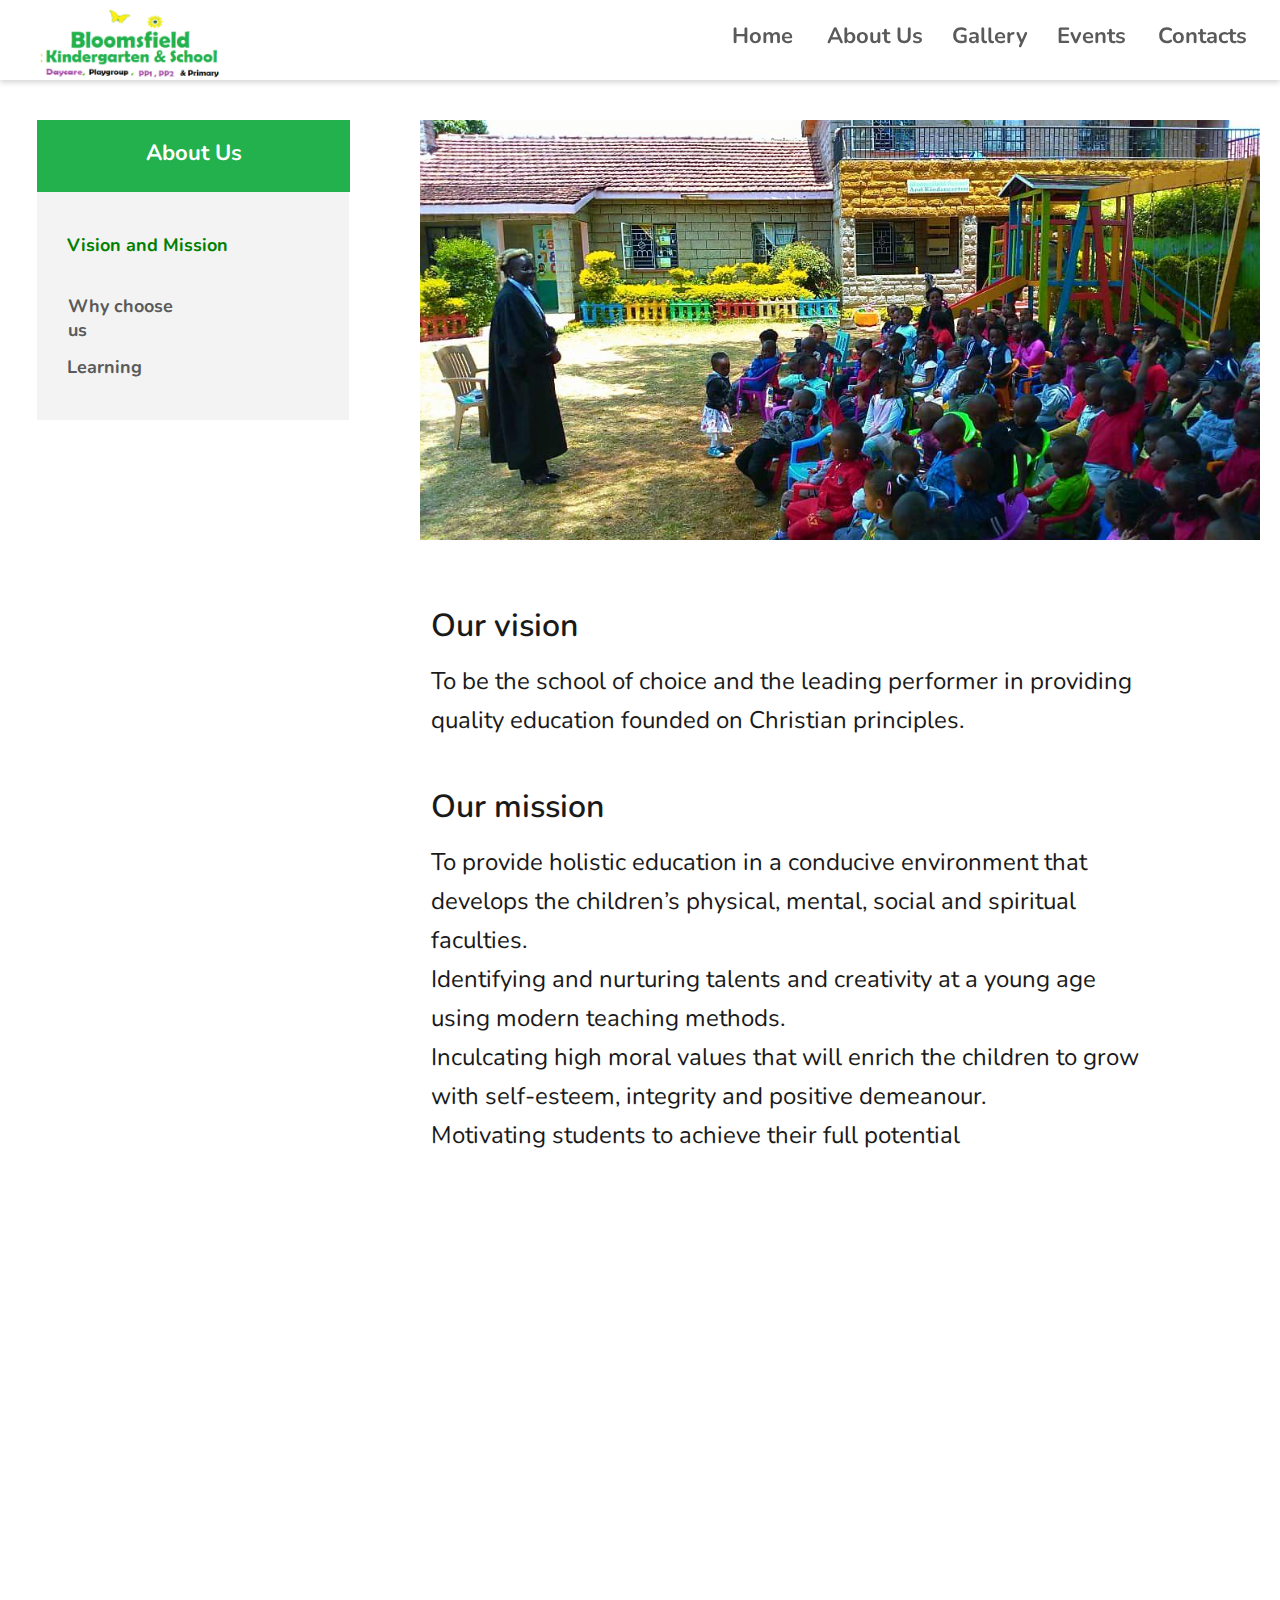
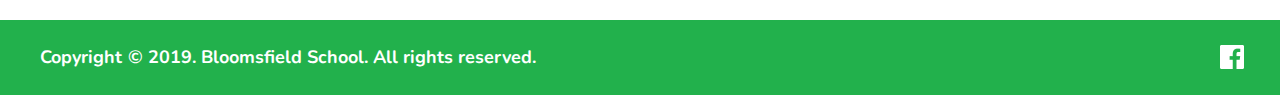
==== commit 2e656758: "adding slider" ====
--- a/about-us.html
+++ b/about-us.html
@@ -263,7 +263,7 @@
         
 /*        sections for the smaller screens such as tablet and mobile*/
         #visionmision-block{
-            
+               
             width: 89.6%;
             height: 54.5%;
         }
@@ -275,8 +275,31 @@
 height: 420px;
 left: 32.8%;
 top: 120px;
-            background: url('hero.png');
-        }
+            object-fit: cover;
+        }
+        
+        
+        #hero-image2{
+            position: absolute;
+width: 840px;
+height: 420px;
+left: 32.8%;
+top: 120px;
+            display: none;
+            object-fit: cover;
+        }
+        
+        
+        #hero-image3{
+            position: absolute;
+width: 840px;
+            display: none;
+height: 420px;
+left: 32.8%;
+top: 120px;
+            object-fit: cover;
+        }
+        
         
 /*        about navigation block*/
         #navigation-block-title{
@@ -598,917 +621,124 @@
             left: 95.3%;
             top: 33.3%;
         }
+        .small-body-container{
+         display: none;
+        }
+        
+        
+        .body-container{
+            display: block;
+        }
+        
         
         
 /*        media queries down here*/
-           
-        /* Medium devices (landscape tablets, 768px and up) */
-        
-/*        styling for the tablet screen sizes and medium screen sizes*/
-@media only screen and (min-width: 768px) and (max-width: 992px)   {
-    .top-navigation-bar{
-        display: none;
-    }
-    
-    #hero-image{
-        display: none;
-    }
-    #navigation-block-title{
-        display: none;
-    }
-    #navigation-items-container{
-        display: none;
-    }
-    
-    #vision-tilte{
-        opacity: 0;
-    }
-    #vision-text{
-        opacity: 0;
-    }
-    #mission-title{
-        opacity: 0;
-    }
-    #mission-text{
-        opacity: 0;
-    }
-    
-    #menu{
-        display: block;
-        height: 6%;
-    }
-    #logo{
-        width: 20%;
-        height: 100%;
-    }
-    #hamburger{
-        width: 4.2%;
-        height: 53.3%;
-        left: 90.6%;
-        top: 23.3%;
-    }
-        
-    #menu-container{
-        width: 127vw;
-        height: 100%;
-    }
-    #menu-logo{
-        width: 20.7%;
-        height: 10.8%;
-    }
-    #close-black{
-        width: 3.3%;
-        height: 3.2%;
-        margin-top: 3.25%;
-    }
-    .menu-items{
-        font-size: 22px;
-    }
-    
-    .expand-block{
-          width: 92%;
-  height: 60px;
-  background-color: #22b14c;
-    }
-    
-/*    vision mision section starts here*/
-    #vmblock{
-        position: absolute;
-        top: 14.5%;
-        left: 17%;
-    }
-    .block-text{
-         
-  height: 25px;
-  font-family: Nunito;
-  font-size: 18px;
-  font-weight: bold;
-  font-style: normal;
-  font-stretch: normal;
-  line-height: normal;
-  letter-spacing: normal;
-  color: white;
-        position: absolute;
-        top: 30%;
-        left: 2.9%;
-    }
-    
-    .up-icon{
-        cursor: pointer;
-        position: absolute;
-        left: 94.5%;
-        margin-top: 3.8%;
-    }
-    
-    .expand-hero{
-        width: 92%;
-        height: 28%;
-    }
-    
-    #vm-hero{
-        position: absolute;
-        top: 20.4%;
-        left: 17%;
-    }
-    #vm-text-block{
-        width: 92%;
-        height: 35%;
-        background-color: #f3f3f3;
-        position: absolute;
-        top: 48.25%;
-        left: 17%;
-    }
-    
-    #vision-title-small{
-          font-family: Nunito;
-  font-size: 18px;
-  font-weight: bold;
-  font-style: normal;
-  font-stretch: normal;
-  line-height: normal;
-  letter-spacing: normal;
-  color: #1a1a1a;
-        margin-left: 5.8%;
-        margin-top: 2.9%;
-    }
-    #vision-text-small{
-        width: 88.4%;  
-        font-family: Nunito;
-  font-size: 18px;
-  font-weight: normal;
-  font-style: normal;
-  font-stretch: normal;
-  line-height: normal;
-  letter-spacing: normal;
-  color: var(--charcoal);
-        margin-left: 5.8%;
-        
-    }
-    
-    #mission-title-small{
-          font-family: Nunito;
-  font-size: 18px;
-  font-weight: bold;
-  font-style: normal;
-  font-stretch: normal;
-  line-height: normal;
-  letter-spacing: normal;
-  color: #1a1a1a;
-        margin-left: 5.8%;
-        margin-top: 2.9%;
-        
-    }
-    
-    #mission-text-small{
-                width: 88.4%;  
-        font-family: Nunito;
-  font-size: 18px;
-  font-weight: normal;
-  font-style: normal;
-  font-stretch: normal;
-  line-height: normal;
-  letter-spacing: normal;
-  color: var(--charcoal);
-        margin-left: 5.8%;
-    }
-/*
-
-    why choose us section
-*/
-    
-    #whychoose-block{
-        position: absolute;
-        top: 85%;
-        left: 17%;
-    }
-    
-    #whychoose-hero{
-        position: absolute;
-        top: 81.75%;
-        left: 17%;
-    }
-    
-    #whychoose-text-block{
-        width: 92%;
-        height: 20%;
-        background-color: #f3f3f3;
-        position: absolute;
-        top: 110%;
-        left: 17%;
-    }
-    
-    #whychoose-text-small{
-        width: 88.4%;
-        font-family: Nunito;
-  font-size: 18px;
-  font-weight: normal;
-  font-style: normal;
-  font-stretch: normal;
-  line-height: 1.29;
-  letter-spacing: normal;
-  color: #1a1a1a;
-        margin-top: 2.9%;
-        margin-left: 5.8%;
-    }
-    
-/*    why chhoose us section ends here*/
-    
-/*    learning section starts here*/
-    #learning-block{
-        position: absolute;
-        top: 142.5%;
-        left: 17%;
-    }
-    
-    #learning-hero{
-        position: absolute;
-        top: 138.25%;
-        left: 17%;
-    }
-    
-    #learning-text-block{
-        width: 92%;
-        height: 25%;
-        background-color: #f3f3f3;
-        position: absolute;
-        top: 166.25%;
-        left: 17%;
-    }
-    
-    #learning-title-small{
-        
-          font-family: Nunito;
-  font-size: 18px;
-  font-weight: bold;
-  font-style: normal;
-  font-stretch: normal;
-  line-height: normal;
-  letter-spacing: normal;
-  color: #1a1a1a;
-        margin-left: 5.8%;
-        margin-top: 2.9%;
-    }
-    
-    #learning-text-small{
-        width: 88.4%;
-                 font-family: Nunito;
-  font-size: 18px;
-  font-weight: normal;
-  font-style: normal;
-  font-stretch: normal;
-  line-height: normal;
-  letter-spacing: normal;
-  color: #1a1a1a;
-        margin-left: 5.8%;
-        margin-top: 2.9%;
-        
-    }
-    
-    #footer{
-        display: none;
-    }
-    
-  /*        footer styling code */
-        #footer-small{
-            position: absolute;
-          top: 200%;   
-              width: 127.5vw;
-        height: 75px;
-        background-color: #22b14c;
-        }
-        
-        #copyright-word-small{
-            position: absolute;
-width: 83px;
-height: 25px;
-left: 40px;
-top: 33.3%;
-
-font-family: Nunito;
-font-style: normal;
-font-weight: bold;
-font-size: 18px;
-line-height: normal;
-
-color: #FFFFFF;
-        }
-        
-        #copy-icon-small{
-            
-position: absolute;
-width: 15px;
-height: 25px;
-left: 128px;
-top: 33.3%;
-            
-font-family: Nunito;
-font-style: normal;
-font-weight: bold;
-font-size: 18px;
-line-height: normal;
-text-align: center;
-
-color: #FFFFFF;
-        }
-        
-        #footer-text-small{
-            position: absolute;
-width: 378px;
-height: 25px;
-left: 148px;
-top: 33.3%;
-
-font-family: Nunito;
-font-style: normal;
-font-weight: bold;
-font-size: 18px;
-line-height: normal;
-
-color: #FFFFFF;
-        }
-        
-/*        should redirect to school facebook page*/
-        #facebook-logo-small{
-            position: absolute;
-            left: 95.3%;
-            top: 33.3%;
-        } }
-        
-        @media only screen and (min-width: 1024px){
-            .expand-block{
+        
+        @media only screen and (max-width: 992px){
+            .body-container{
                 display: none;
             }
-            
-            #mission-title-small{
-                display: none;
-            }
-            
-            #mission-text-small{
-                display: none;
-            }
-            
-            #whychoose-text-small{
-                display: none;
-            }
-            #learning-text-block{
-                display: none;
-            }
-            
-            #footer-small{
-                display: none;
-            }
-        }
-        
-        /* Extra small devices (phones, 600px and down) */
-@media only screen and (max-width: 767px) {
-        .top-navigation-bar{
-        display: none;
-    }
-    
-    #hero-image{
-        display: none;
-    }
-    #navigation-block-title{
-        display: none;
-    }
-    #navigation-items-container{
-        display: none;
-    }
-    
-    #vision-tilte{
-        opacity: 0;
-    }
-    #vision-text{
-        opacity: 0;
-    }
-    #mission-title{
-        opacity: 0;
-    }
-    #mission-text{
-        opacity: 0;
-    }
-    
-    #menu{
-        display: block;
-        height: 6%;
-    }
-    #logo{
-        width: 25.3%;
-        height: 100%;
-    }
-    #hamburger{
-        width: 7.9%;
-        height: 63.3%;
-        left: 85.4%;
-        top: 23.3%;
-    }
-        
-    #menu-container{
-        width: 231vw;
-        height: 160%;
-    }
-    #menu-logo{
-        width: 25.7%;
-        height: 10.8%;
-    }
-    #close-black{
-        width: 4.3%;
-        height: 3%;
-        margin-top: 3.75%;
-    }
-    .menu-items{
-        font-size: 28px;
-    }
-    
-    .expand-block{
-          width: 192%;
-  height: 60px;
-  background-color: #22b14c;
-    }
-    
-/*    vision mision section starts here*/
-    #vmblock{
-        position: absolute;
-        top: 24.5%;
-        left: 17%;
-    }
-    .block-text{
-         
-  height: 25px;
-  font-family: Nunito;
-  font-size: 18px;
-  font-weight: bold;
-  font-style: normal;
-  font-stretch: normal;
-  line-height: normal;
-  letter-spacing: normal;
-  color: white;
-        position: absolute;
-        top: 30%;
-        left: 2.9%;
-    }
-    
-    .up-icon{
-        position: absolute;
-        left: 94.5%;
-        margin-top: 3.8%;
-    }
-    
-    .expand-hero{
-        width: 192%;
-        height: 42.5%;
-    }
-    
-    #vm-hero{
-        position: absolute;
-        top: 34%;
-        left: 17%;
-    }
-    #vm-text-block{
-        width: 192%;
-        height: 56%;
-        background-color: #f3f3f3;
-        position: absolute;
-        top: 77.25%;
-        left: 17%;
-    }
-    
-    #vision-title-small{
-          font-family: Nunito;
-  font-size: 18px;
-  font-weight: bold;
-  font-style: normal;
-  font-stretch: normal;
-  line-height: normal;
-  letter-spacing: normal;
-  color: #1a1a1a;
-        margin-left: 5.8%;
-        margin-top: 2.9%;
-    }
-    #vision-text-small{
-        width: 88.4%;  
-        font-family: Nunito;
-  font-size: 18px;
-  font-weight: normal;
-  font-style: normal;
-  font-stretch: normal;
-  line-height: normal;
-  letter-spacing: normal;
-  color: var(--charcoal);
-        margin-left: 5.8%;
-        
-    }
-    
-    #mission-title-small{
-          font-family: Nunito;
-  font-size: 18px;
-  font-weight: bold;
-  font-style: normal;
-  font-stretch: normal;
-  line-height: normal;
-  letter-spacing: normal;
-  color: #1a1a1a;
-        margin-left: 5.8%;
-        margin-top: 2.9%;
-        
-    }
-    
-    #mission-text-small{
-                width: 88.4%;  
-        font-family: Nunito;
-  font-size: 18px;
-  font-weight: normal;
-  font-style: normal;
-  font-stretch: normal;
-  line-height: normal;
-  letter-spacing: normal;
-  color: var(--charcoal);
-        margin-left: 5.8%;
-    }
-/*
-
-    why choose us section
-*/
-    
-    #whychoose-block{
-        position: absolute;
-        top: 139%;
-        left: 17%;
-    }
-    
-    #whychoose-hero{
-        position: absolute;
-        top: 148.25%;
-        left: 17%;
-    }
-    
-    #whychoose-text-block{
-        width: 192%;
-        height: 30%;
-        background-color: #f3f3f3;
-        position: absolute;
-        top: 190.5%;
-        left: 17%;
-    }
-    
-    #whychoose-text-small{
-        width: 88.4%;
-        font-family: Nunito;
-  font-size: 18px;
-  font-weight: normal;
-  font-style: normal;
-  font-stretch: normal;
-  line-height: 1.29;
-  letter-spacing: normal;
-  color: #1a1a1a;
-        margin-top: 2.9%;
-        margin-left: 5.8%;
-    }
-    
-/*    why chhoose us section ends here*/
-    
-/*    learning section starts here*/
-    #learning-block{
-        position: absolute;
-        top: 226.5%;
-        left: 17%;
-        
-    }
-    
-    #learning-hero{
-        position: absolute;
-        top: 235%;
-        left: 17%;
-    }
-    
-    #learning-text-block{
-        width: 192%;
-        height: 25%;
-        background-color: #f3f3f3;
-        position: absolute;
-        top: 278.5%;
-        left: 17%;
-    }
-    
-    #learning-title-small{
-        
-          font-family: Nunito;
-  font-size: 18px;
-  font-weight: bold;
-  font-style: normal;
-  font-stretch: normal;
-  line-height: normal;
-  letter-spacing: normal;
-  color: #1a1a1a;
-        margin-left: 5.8%;
-        margin-top: 2.9%;
-    }
-    
-    #learning-text-small{
-        width: 88.4%;
-                 font-family: Nunito;
-  font-size: 18px;
-  font-weight: normal;
-  font-style: normal;
-  font-stretch: normal;
-  line-height: normal;
-  letter-spacing: normal;
-  color: #1a1a1a;
-        margin-left: 5.8%;
-        margin-top: 2.9%;
-        
-    }
-    
-    #footer{
-        display: none;
-    }
-    
-  /*        footer styling code */
-        #footer-small{
-            position: absolute;
-          top: 310%;   
-              width: 230%;
-        height: 75px;
-        background-color: #22b14c;
-        }
-        
-        #copyright-word-small{
-            position: absolute;
-width: 83px;
-height: 25px;
-left: 40px;
-top: 33.3%;
-
-font-family: Nunito;
-font-style: normal;
-font-weight: bold;
-font-size: 18px;
-line-height: normal;
-
-color: #FFFFFF;
-        }
-        
-        #copy-icon-small{
-            
-position: absolute;
-width: 15px;
-height: 25px;
-left: 128px;
-top: 33.3%;
-            
-font-family: Nunito;
-font-style: normal;
-font-weight: bold;
-font-size: 18px;
-line-height: normal;
-text-align: center;
-
-color: #FFFFFF;
-        }
-        
-        #footer-text-small{
-            position: absolute;
-width: 378px;
-height: 25px;
-left: 148px;
-top: 33.3%;
-
-font-family: Nunito;
-font-style: normal;
-font-weight: bold;
-font-size: 18px;
-line-height: normal;
-
-color: #FFFFFF;
-        }
-        
-/*        should redirect to school facebook page*/
-        #facebook-logo-small{
-            position: absolute;
-            left: 95.3%;
-            top: 33.3%;
-        } 
-    
-        }
-        
-/*        extra small devices */
-        @media only screen and (max-width: 350px){
-            
-            #vm-text-block{
-                height: 70.95%;
-                
-            }
-            
-            #whychoose-block{
-                top: 150.95%;
-            }
-            
-            #whychoose-hero{
-                top: 160.5%;
-            }
-            #whychoose-text-block{
-                top: 200.5%;
-                height: 38.5%;
-            }
-            
-            #learning-block{
-                top: 241.5%;
-            }
-            
-            #learning-hero{
-                top: 252%;
-            }
-            
-            #learning-text-block{
-                top: 295.5%;
-                height: 30.5%
-                    
-            }
-            
-            
-            
-            #footer-small{
-                top: 331.75%;
-                width: 260%;
-            }
-        }
-        
-        @media only screen and (min-height: 750px ) and (max-height: 830px){
-           
-            #vm-hero{
-                top: 31.8%
-            }
-            
-            #vm-text-block{
-                top: 70.75%;
-            }
-            
-            #whychoose-hero{
-                top: 126.5%;
-            }
-            
-            #whychoose-text-block{
-                top: 165.55%;
-            }
-            
-            #learning-hero{
-                top: 212%;
-                
-            }
-            
-            #learning-text-block{
-                top: 250.5%;
-            }
-        }
-        
-        @media screen and (max-width: 767px) and (orientation: landscape){
-            #close-black{
-                width: 48px;
-                height: 48px;
-                top: 10px;
-            }
-            #menu{
-                height: 10.5%;
-            }
-            
-            #logo{
-                width: 20%;
-                height: 100%
-            }
-            #hamburger{
-                width: 64px;
-                height: 64px;
-                top: 15%;
-            }
-            .up-icon{
-                margin-top: 1.8%;
-            }
-            
-            
-            #vmblock{
-                top: 40%;
-            }
-            
-            .expand-hero{
-                height: 55%;    
-            }
-            
-            #vm-hero{
-                top: 56.5%;
-                
-            }
-            
-            #vm-text-block{
-                top: 112.5%;
-                height: 79.75%;
-            }
-            
-            #whychoose-block{
-                top: 199%;
-            }
-            
-            #whychoose-hero{
-                top: 194.55%;
-            }
-            
-            #whychoose-text-block{
-                top: 250.5%;
-                height: 40%;
-            }
-            
-            #learning-block{
-               top: 299%;
-            }
-            
-            #learning-hero{
-                top: 315.95%;
-            }
-            
-            #learning-text-block{
-                top: 371.5%;
-                height: 46.5%;
-                margin-right: 50%;
-            }
-            
-            #footer-small{
-                top: 435%;
-                
-            }
-        }
-        
-        @media only screen and (min-width: 800px) and (max-width: 830px){
-            #close-black{
-                width: 18px;
-                height: 18px;
-            }
-            
-            #menu{
-                height: 60px;
-            }        
-            
-            #hamburger{
-                width: 38px;
-                height: 38px;
-            }
-            
-            #vmblock{
-                top: 27%;
-                
-            }
-            
-            .expand-hero{
-                height: 55%;
-            }
-            
-            #vm-hero{
-                top: 41.65%;
-            }
-            
-            #vm-text-block{
-                top: 96.75%;
-                height: 60%;
-            }
-            
-            #whychoose-block{
-                top: 165%;
-            }
-            #whychoose-hero{
-                top: 179.65%;
-            }
-            
-            #whychoose-text-block{
-                top: 235%;
-                height: 48%;
-            }
-            
-            #learning-block{
-                top: 290%;
-            }
-            
-            #learning-hero{
-                top: 304.75%;
-            }
-            
-            #learning-text-block{
-                top: 359.75%;
-                height: 40%
-            }
-            
-            #footer-small{
-                top: 410%;
-            }
-        }
-        
-        
+            .small-body-container{
+                width: 100%;
+                height: 100%;
+                display: grid;
+                grid-template-rows: repeat(5,1fr);
+                grid-row-gap: 80px;
+            }
+            
+            .small-top-bar{
+                grid-row: 1;
+                width: 100%;
+                height: 90px;
+                background-color: white;
+                display: grid;
+                grid-template-columns: repeat(6,1fr);
+            }
+            
+            #small-logo{
+                grid-column: 1/4;
+            }
+            
+            #menu-bars{
+                grid-column:6;
+                margin-top: 25px;
+                cursor: pointer;
+            }
+            
+            #vision-mision-block{
+                width: 75%;
+                grid-row: 2;    
+                display: grid;
+                grid-template-rows: repeat(12,1fr)
+                margin-top: 100px;
+                margin: auto;
+            }
+            
+            #vision-mission-nav{
+                
+                grid-row: 1;
+                width: 100%;
+                background-color: #22B14C;;
+                display: grid;
+                grid-template-columns: repeat(6,1fr);
+            }
+            
+            #vision-mission-nav-text{
+                grid-column: 1/4;
+                
+                font-family: Nunito;
+                font-style: normal;
+                font-weight: bold;
+                font-size: 16px;
+                line-height: 22px;
+                color: #ffffff;
+                margin-top: 15px;
+                margin-left: 30px;
+                
+            }
+            
+            .up{
+                grid-column: -1;
+                margin-top: 20px;
+                margin-right: 30px;
+                   
+            }
+            
+            #vision-mission-hero{
+                width: 100%;
+                grid-row: 2/4;
+                height: 31.25rem;
+                object-fit: cover;
+            }
+            
+            #vision-mission-paragraph{
+                background: ;
+                width: 100%;
+                grid-row: 4/11;
+                background: #F3F3F3;
+            }
+            
+            #vision-mission-paragraph-text{
+
+            font-family: Nunito;
+            font-style: normal;
+            font-weight: normal;
+            font-size: 14px;
+            line-height: 21px;
+            margin-left: 20px;    
+            }
+        }
+                
     </style>
     </head>
     <body>
+       <div class="body-container">  
 <!--this is the menu for tablet and smaller screens-->
         <!--        menu stsarts here-->
     <div id="menu">
         <img id="logo" src="logo.png"/>
         <a href="#">
-        <img onclick="onHamburgerClick()" id="hamburger" src="hamburger.jpg"/>    
+        <img onclick="onHamburgerClick()" id="hamburger" src="menu.png"/>    
         </a>
         </div>
 <!--        menu ends here-->
@@ -1557,102 +787,14 @@
 <!--        ends here-->
         
         
-<!--        vision mission block for mobile and tablet -->
-        <div class="expand-block"  id="vmblock">
-        <p class="block-text" id="vmblock-text">Vision and Mission</p>
-            <img src="icon-up.jpg" id="upvm" class="up-icon"  style="z-index: 999;">
-            <img src="ico-down-green.png"  class="up-icon"/>
-        </div>
-        <img class="expand-hero" src="hero.png" id="vm-hero" />
-        <div id="vm-text-block">
-        <p id="vision-title-small">Vision</p>
-            <p id="vision-text-small">
-            To be the school of choice and the leading performer in providing quality education founded on Christian principles.
-            </p>
-            
-            <p id="mission-title-small">Mission</p>
-            <p id="mission-text-small">
-            To provide holistic education in a conducive environment that develops the children’s physical, mental, social and spiritual faculties.<br>
-        Identifying and nurturing talents and creativity at a young age using modern teaching methods.<br>
-Inculcating high moral values that will enrich the children to grow with self-esteem, integrity and positive demeanour.<br>
-Motivating students to achieve their full potential
-            </p>
-            
-        </div>
-<!--
-        
-        vision mission block ends here
--->
-        
-        
-                        
-<!--        why choose us block for mobile and tablet -->
-        <div class="expand-block" id="whychoose-block">
-        <p class="block-text">Why choose us</p>
-            <img src="icon-up.jpg" id="whyChooseUpBtn" class="up-icon" style="z-index: 999;">
-            <img src="ico-down-green.png"  id="whyChooseDownBtn" style="z-index: 998;" class="up-icon"/>
-        </div>
-        <img class="expand-hero" id="whychoose-hero" src="hero.png"/>
-        <div id="whychoose-text-block">
-   
-            <p id="whychoose-text-small">
-            Pillared on Christian principles, our programs and learning experiences are directed towards developing young children into self-disciplined individuals with high moral values and self-esteem, hardworking future problem solvers.
-
-We also pay close attention to the children entrusted in our care. We have ensured that our compound is as secure as possible. A 24 hr security guard is present at the gate. We also have a designated staff member to ensure that pick-ups and drops are supervised.
-            </p>
-            
-            
-        </div>
-<!--
-        
-        why choose us block ends here
--->
-
-        <!--        learning block for mobile and tablet -->
-        <div class="expand-block" id="learning-block">
-        <p class="block-text">Learning</p>
-            <img src="icon-up.jpg" class="up-icon" id="learningBtn"  style="z-index: 999;">
-            <img src="ico-down-green.png"  class="up-icon" style="z-index: 998;"/>
-        </div>
-        <img class="expand-hero" id="learning-hero" src="hero.png"/>
-        <div id="learning-text-block">
-   
-            <p id="learning-title-small">Curriculum</p>
-            <p id="learning-text-small">
-            At Bloomsfield, we offer the new Kenya National Curriculum, 2:6:6:3, as well as prepare children for International systems of education. Our classes are as follows:
-
-            
-Playgroup 1
-Playgroup 2
-Beginner
-PP1
-PP2
-Grade 1
-                
-                
-            </p>
-            
-            
-        </div>
-<!--
-        
-        learning block ends here
--->
-
-        
-<!--        footer set for down here-->
-        <footer id="footer-small">
-         <p id="copyright-word-small">Copyright</p>
-            <p id="copy-icon-small">&copy;</p>
-            <p id="footer-text-small">2019. Bloomsfield School. All rights reserved. </p>
-            <img id="facebook-logo-small" src="ico_facebook.png" />
-        </footer>
-        
-        
+
+        
+       
 <!--      hero image-->
-        <div id="hero-image">
+        <img id="hero-image" src="career.jpg"/>
+        <img id="hero-image2" src="play4.jpg"/>
+        <img id="hero-image3" src="computer1.jpg"/>
        
-        </div>
 <!--        about block section-->
         <section id="navigation-block-title">
             About Us
@@ -1690,7 +832,15 @@
         Curriculum
         </p>
         <p id="curiculum-text">
-        At Bloomsfield, we offer the new Kenya National Curriculum, 2:6:6:3, as well as prepare children for International systems of education.
+        At Bloomsfield, we offer the new Kenya National Curriculum, 2:6:6:3, as well as prepare children for International systems of education.  Our classes are as follows:
+
+           <br /> <br />
+<strong>Playgroup 1</strong><br />
+<strong>Playgroup 2</strong><br />
+<strong>Beginner</strong><br />
+<strong>PP1</strong><br />
+<strong>PP2</strong><br />
+<strong>Grade 1</strong>
         </p>
         
 <!--
@@ -1703,7 +853,8 @@
         <div class="box" id="grade2">Grade 2</div>
 -->
 <!--        ends-->
-        
+       
+            
         <!--        footer-->
         <footer id="footer">
         <p id="copyright-word">Copyright</p>
@@ -1711,6 +862,65 @@
             <p id="footer-text">2019. Bloomsfield School. All rights reserved. </p>
             <img id="facebook-logo" src="ico_facebook.png" />
         </footer>
+         </div> 
+      
+<!--        for mobiles and small devices-->
+        <div class="small-body-container">
+            
+<!--            top bar container-->
+            
+            <div class="small-top-bar">
+            <img id="small-logo" src="logo.png"/>
+            <img id="menu-bars" src="menu.png"/>    
+            </div>
+<!--            top bar ends here-->
+            
+<!--        vision and mission block-->
+            <section id="vision-mision-block">
+            <div id="vision-mission-nav">
+            <p id="vision-mission-nav-text">Vision & mission</p>
+            <img class="up" src="ico-up.svg"/>    
+            </div>
+            <img id="vision-mission-hero" src="career.jpg"/>
+            <div id="vision-mission-paragraph">
+            <p id="vision-mission-paragraph-text">
+                <strong>Vision</strong><br /><br />
+                To be the school of choice and the leading performer in providing quality education founded on Christian principles.
+                <br /><br />
+                <strong>Mission</strong><br /><br />
+                To provide holistic education in a conducive environment that develops the children’s physical, mental, social and spiritual faculties.
+                </p>
+            </div>
+            </section>
+            
+<!--            why choose us block-->
+            <section id="why-choose-block">
+            <div id="why-choose-nav">
+            <p id="why-choose-nav-text">Why choose us</p>
+            <img src="ico-up.svg"/>    
+            </div>
+            <img src="play4.jpg"/>
+            <div id="why-choose-paragraph">
+            <p id="why-choose-paragraph-text">
+                Pillared on Christian principles, our programs and learning experiences are directed towards developing young children into self-disciplined individuals with high moral values and self-esteem, hardworking future problem solvers. We also pay close attention to the children entrusted in our care. We have ensured that our compound is as secure as possible. A 24 hr security guard is present at the gate. We also have a designated staff member to ensure that pick-ups and drops are supervised.
+                </p>
+            </div>
+            </section>
+            
+<!--            learning block-->
+            <section id="learning-block">
+            <div id="learning-nav">
+            <p id="learning-nav-text">Learning</p>
+            <img src="ico-up.svg"/>    
+            </div>
+            <img src="computer2.jpg"/>
+            <div id="learning-paragraph">
+            <p id="learning-paragraph-text">
+             At Bloomsfield, we offer the new Kenya National Curriculum, 2:6:6:3, as well as prepare children for International systems of education. Our classes are as follows: Playgroup 1 Playgroup 2 Beginner PP1 PP2 Grade 1
+                </p>
+            </div>
+            </section>
+        </div>
         <script>
          
 //            variables for the mission and vision elements
@@ -1735,6 +945,10 @@
                     
                        document.getElementById("footer").style.top="180%"
                     navSelect([visionTitle,visionText,missionText,missionTitle])
+                    
+                    document.getElementById('hero-image').style.display='block'
+                    document.getElementById('hero-image2').style.display='none'
+                    document.getElementById('hero-image3').style.display='none'
                 }
                 
                 
@@ -1747,6 +961,10 @@
                 const whyChooseUsSelect = () =>{
                     whyChooseNav.style.color = 'green'
                     navSelect([ whyChooseUsText])
+                    document.getElementById('hero-image').style.display='none'
+                    document.getElementById('hero-image2').style.display='block'
+                    document.getElementById('hero-image3').style.display='none'
+                    
                 }
                 
 //             variables for the learning nav item and body
@@ -1762,6 +980,11 @@
 
                 
                 navSelect([curriculum, curriculumText])
+                
+                
+                    document.getElementById('hero-image').style.display='none'
+                    document.getElementById('hero-image2').style.display='none'
+                    document.getElementById('hero-image3').style.display='block'
             }
             
 //            function to control overlapping of the different bodies...works like a charm for the learning option
@@ -2109,6 +1332,19 @@
             
         
       
+        const hideImage = () =>{
+            if(screen.width <= 768){
+                document.getElementById('hero-image').style.display='none'
+            }
+            
+            else{
+                console.log('okay big screen')
+            }
+        }
+        
+        
+        
+        window.onload= hideImage
         
         
         </script>
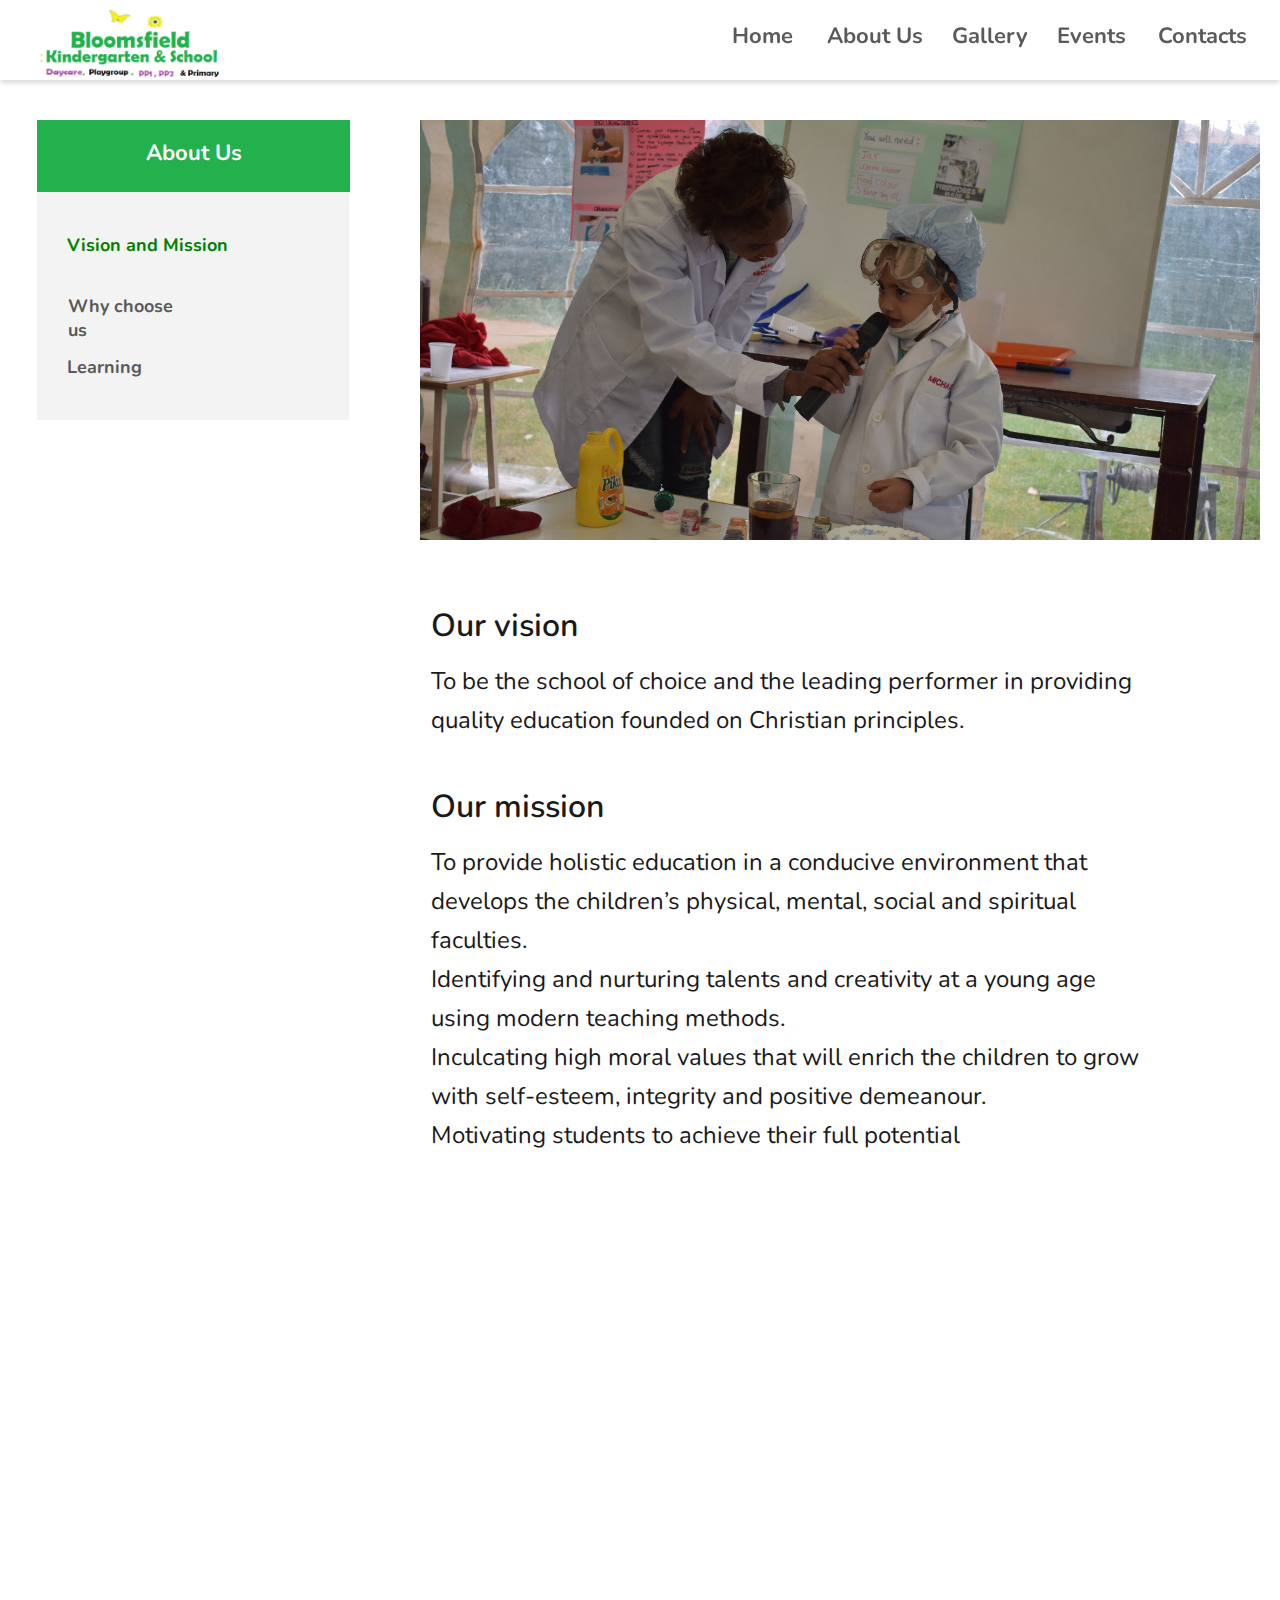
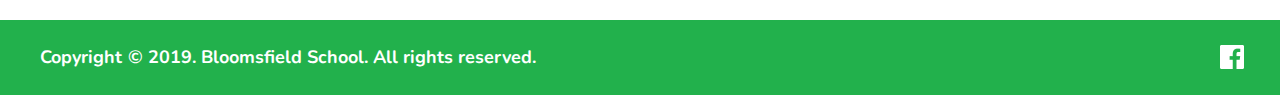
==== commit d716793e: "connecting firebase" ====
--- a/about-us.html
+++ b/about-us.html
@@ -5,6 +5,7 @@
     </title>
     <meta content="width=device-width, initial-scale=1" name="viewport" />
         <link href="https://fonts.googleapis.com/css?family=Nunito" rel="stylesheet">
+        <link href="animate.css" rel="stylesheet">
     <link rel="stylesheet" href="https://stackpath.bootstrapcdn.com/bootstrap/4.3.1/css/bootstrap.min.css" integrity="sha384-ggOyR0iXCbMQv3Xipma34MD+dH/1fQ784/j6cY/iJTQUOhcWr7x9JvoRxT2MZw1T" crossorigin="anonymous">
 
     <style>
@@ -791,9 +792,9 @@
         
        
 <!--      hero image-->
-        <img id="hero-image" src="career.jpg"/>
-        <img id="hero-image2" src="play4.jpg"/>
-        <img id="hero-image3" src="computer1.jpg"/>
+        <img id="hero-image" class="animated forwards fadeIn delay-1s" src="science3.jpg"/>
+        <img id="hero-image2" src="play4.jpg" class="animated forwards fadeIn delay-1s"/>
+        <img id="hero-image3" src="computer.jpg" class="animated forwards fadeIn delay-1s"/>
        
 <!--        about block section-->
         <section id="navigation-block-title">
@@ -881,7 +882,7 @@
             <p id="vision-mission-nav-text">Vision & mission</p>
             <img class="up" src="ico-up.svg"/>    
             </div>
-            <img id="vision-mission-hero" src="career.jpg"/>
+            <img id="vision-mission-hero" class="animated forwards expand-hero fadeIn delay-0.5s" src="science3.jpg"/>
             <div id="vision-mission-paragraph">
             <p id="vision-mission-paragraph-text">
                 <strong>Vision</strong><br /><br />
@@ -899,7 +900,7 @@
             <p id="why-choose-nav-text">Why choose us</p>
             <img src="ico-up.svg"/>    
             </div>
-            <img src="play4.jpg"/>
+            <img src="play4.jpg" class="animated forwards expand-hero fadeIn delay-0.5s"/>
             <div id="why-choose-paragraph">
             <p id="why-choose-paragraph-text">
                 Pillared on Christian principles, our programs and learning experiences are directed towards developing young children into self-disciplined individuals with high moral values and self-esteem, hardworking future problem solvers. We also pay close attention to the children entrusted in our care. We have ensured that our compound is as secure as possible. A 24 hr security guard is present at the gate. We also have a designated staff member to ensure that pick-ups and drops are supervised.
@@ -913,7 +914,7 @@
             <p id="learning-nav-text">Learning</p>
             <img src="ico-up.svg"/>    
             </div>
-            <img src="computer2.jpg"/>
+            <img src="computer.jpg" class="animated expand-hero forwards fadeIn delay-0.5s"/>
             <div id="learning-paragraph">
             <p id="learning-paragraph-text">
              At Bloomsfield, we offer the new Kenya National Curriculum, 2:6:6:3, as well as prepare children for International systems of education. Our classes are as follows: Playgroup 1 Playgroup 2 Beginner PP1 PP2 Grade 1
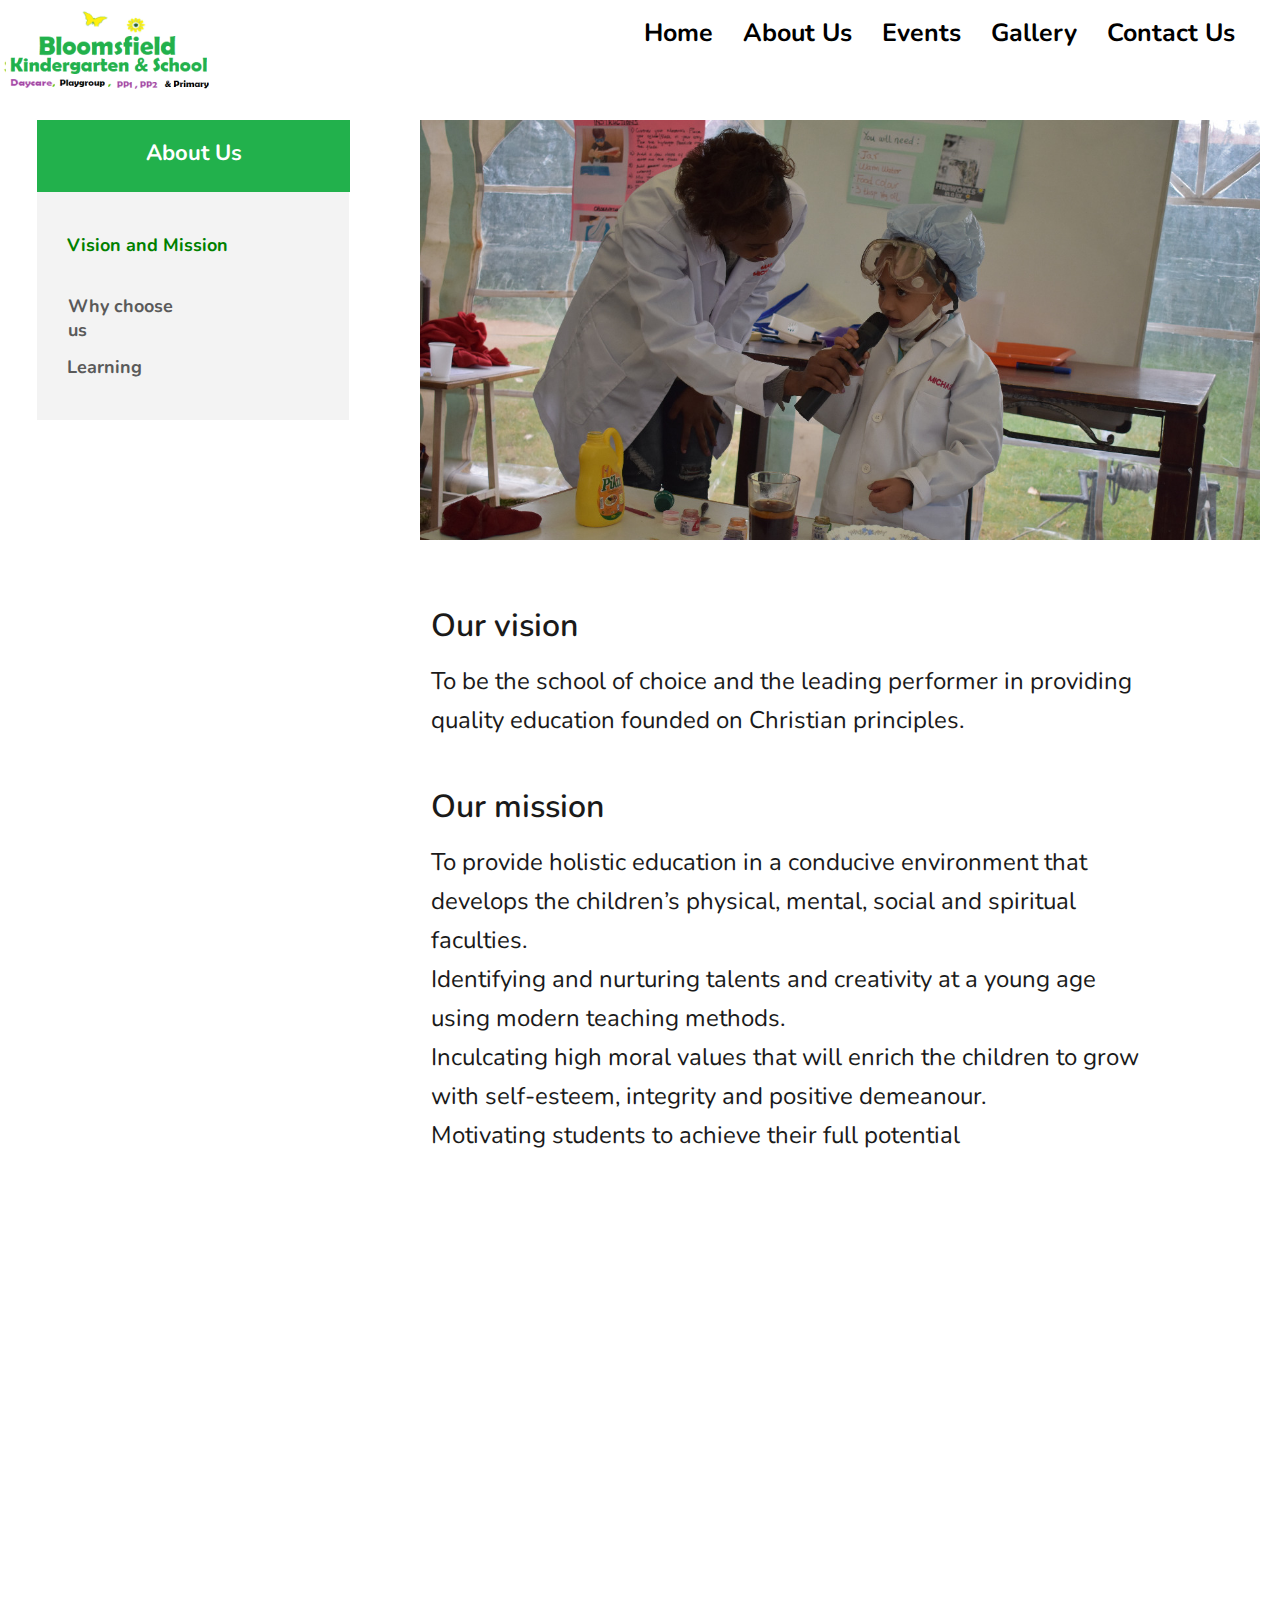
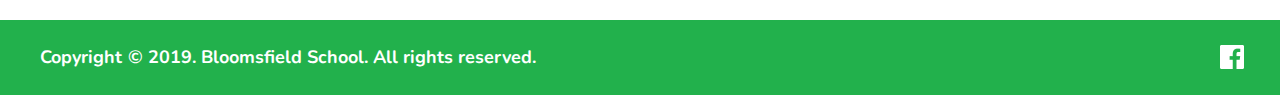
==== commit 83eb3d2a: "making UI cleaner" ====
--- a/about-us.html
+++ b/about-us.html
@@ -6,6 +6,7 @@
     <meta content="width=device-width, initial-scale=1" name="viewport" />
         <link href="https://fonts.googleapis.com/css?family=Nunito" rel="stylesheet">
         <link href="animate.css" rel="stylesheet">
+        <link href="about-us.css" rel="stylesheet">
     <link rel="stylesheet" href="https://stackpath.bootstrapcdn.com/bootstrap/4.3.1/css/bootstrap.min.css" integrity="sha384-ggOyR0iXCbMQv3Xipma34MD+dH/1fQ784/j6cY/iJTQUOhcWr7x9JvoRxT2MZw1T" crossorigin="anonymous">
 
     <style>
@@ -560,7 +561,7 @@
 /*        footer styling code */
         #footer{
             position: absolute;
-          top: 920px;   
+          top: 100% ;   
               width: 100vw;
         height: 75px;
         background-color: #22b14c;
@@ -632,160 +633,138 @@
         }
         
         
-        
-/*        media queries down here*/
-        
+         .top-bar{
+            position: fixed;
+            z-index: 1;
+            width: 100vw;
+            display: grid;
+            grid-column: 1/-1;
+            height: 5rem;
+            background-color: white;
+            grid-template-columns: repeat(12, 1fr);
+            grid-column-gap: .9rem;
+            
+        }
         @media only screen and (max-width: 992px){
+         
+            #big-menu{
+                display: none !important;
+            }
+        }
+        
+          .menu-links{
+
+            color: black; 
+            list-style: none;
+            padding: 15px;
+            font-size: 25px;
+            font-weight: bold;
+            font-family: Nunito;
+
+        }
+        
+        .menu-links:hover{
+            color: darkgreen;
+        }
+        
+         
+        
+        #close{
+            
+            display:none;
+            grid-column: -1;
+        }
+        
+        #hamburger-menu{
+           grid-column: 1/-1;
+            height: 90vh;
+            background: white;
+            display: none;
+            z-index: 999;
+        }
+        
+        #hamburger-menu p{
+            margin: auto;
+            font-family: Nunito;
+            font-style: normal;
+            font-weight: bold;
+            line-height: 1.56rem;
+        }
+        
+        .hamburger-menu-item{
+            font-weight: 600; 
+            font-size: 1.875rem;
+        }
+        
+        @media only screen and (max-width: 900px){
             .body-container{
                 display: none;
             }
-            .small-body-container{
-                width: 100%;
-                height: 100%;
+            .small-body{
                 display: grid;
-                grid-template-rows: repeat(5,1fr);
-                grid-row-gap: 80px;
-            }
-            
-            .small-top-bar{
-                grid-row: 1;
-                width: 100%;
-                height: 90px;
-                background-color: white;
-                display: grid;
-                grid-template-columns: repeat(6,1fr);
-            }
-            
-            #small-logo{
-                grid-column: 1/4;
-            }
-            
-            #menu-bars{
-                grid-column:6;
-                margin-top: 25px;
-                cursor: pointer;
-            }
-            
-            #vision-mision-block{
-                width: 75%;
-                grid-row: 2;    
-                display: grid;
-                grid-template-rows: repeat(12,1fr)
-                margin-top: 100px;
-                margin: auto;
-            }
-            
-            #vision-mission-nav{
-                
-                grid-row: 1;
-                width: 100%;
-                background-color: #22B14C;;
-                display: grid;
-                grid-template-columns: repeat(6,1fr);
-            }
-            
-            #vision-mission-nav-text{
-                grid-column: 1/4;
-                
-                font-family: Nunito;
-                font-style: normal;
-                font-weight: bold;
-                font-size: 16px;
-                line-height: 22px;
-                color: #ffffff;
-                margin-top: 15px;
-                margin-left: 30px;
-                
-            }
-            
-            .up{
-                grid-column: -1;
-                margin-top: 20px;
-                margin-right: 30px;
-                   
-            }
-            
-            #vision-mission-hero{
-                width: 100%;
-                grid-row: 2/4;
-                height: 31.25rem;
-                object-fit: cover;
-            }
-            
-            #vision-mission-paragraph{
-                background: ;
-                width: 100%;
-                grid-row: 4/11;
-                background: #F3F3F3;
-            }
-            
-            #vision-mission-paragraph-text{
-
-            font-family: Nunito;
-            font-style: normal;
-            font-weight: normal;
-            font-size: 14px;
-            line-height: 21px;
-            margin-left: 20px;    
-            }
-        }
-                
+            }
+            #footer{
+                top: 300% !important;
+            }
+            #facebook-logo{left: 90.3%;}
+            #footer-text{
+                left: 67px;
+                top: 40.3%;
+                font-size: 12px;
+            }
+            #copy-icon{
+                left: 28px;
+            }
+            #copyright-word{
+                display: none;
+            }
+            
+        }
+        
+        @media only screen and (min-width: 900px){
+            .small-body{
+                display: none;
+            }
+            .hamburger{
+                display: none;
+            }
+            
+        }
+        
+
+        }
+        
     </style>
     </head>
     <body>
+        
+          <!--        menu stsarts here-->
+        <nav class=top-bar>
+        <img src="logo.png" style="height: 100%; z-index: 1;"/>
+        <img src="hamburger.jpg" class="hamburger" style="height: 80px; z-index: 1; position: absolute; right: 30px; padding: 10px;"/>
+        <img src="close.png" id="close" style="display: none; height: 45px; z-index: 1; position: absolute; right: 30px; transform: rotate(90deg); padding: 5px;"/>
+        
+        <ul id="big-menu" style="display: flex; position: absolute; right: 30px;">
+            <a href="index.html" style="color: black;"><li class="menu-links">Home</li></a>
+            <a href="about-us.html"><li class="menu-links">About Us</li></a>
+            <a href="events.html"><li class="menu-links">Events</li></a>
+            <a href="gallery.html"><li class="menu-links">Gallery</li></a>
+            <a href="contact-us.html"><li class="menu-links">Contact Us</li></a>
+    </ul>
+        <ul id="small-menu" style="position: absolute; top: 5rem; z-index: 1; background-color: white; width: 100vw; text-decoration: none; height: 90vh; display: none; text-align: center;">
+        <a href="index.html"><li style="text-decoration: none; list-style: none; color: black; margin-top: 70px; font-size: 35px; font-weight: bold; font-family: Nunito;">Home</li></a>
+        <a href="about-us.html"><li style="text-decoration: none; list-style: none; color: black; font-size: 35px; font-weight: bold; font-family: Nunito;">About Us</li></a>
+        <a href="events.html"><li style="text-decoration: none; list-style: none; color: black; font-size: 35px; font-weight: bold; font-family: Nunito;">Events</li></a>
+        <a href="gallery.html"><li style="text-decoration: none; list-style: none; color: black; font-size: 35px; font-weight: bold; font-family: Nunito;">Gallery</li></a>
+        <a href="contact-us.html"><li style="text-decoration: none; list-style: none; color: black; font-size: 35px; font-weight: bold; font-family: Nunito;">Contact Us</li></a>
+        </ul>    
+    
+        </nav>
+<!--        ends here-->
+        
        <div class="body-container">  
 <!--this is the menu for tablet and smaller screens-->
-        <!--        menu stsarts here-->
-    <div id="menu">
-        <img id="logo" src="logo.png"/>
-        <a href="#">
-        <img onclick="onHamburgerClick()" id="hamburger" src="menu.png"/>    
-        </a>
-        </div>
-<!--        menu ends here-->
-        
-<!--        menu container-->
-        <div id="menu-container">
-        <img onclick="closeMenu()" id="close-black" src="close.png"/>
-        <img id="menu-logo" src="logo.png"/>
-         <a id="home" href="index.html">
-        <p class="menu-items">Home</p>
-        </a>
-         <a id="about" href="about-us.html">
-        <p class="menu-items">About Us</p>
-        </a>
-         <a id="gallery" href="gallery.html">
-        <p class="menu-items">Gallery</p>
-        </a>
-         <a id="events" href="events.html">
-        <p class="menu-items">Events</p>
-        </a>
-         <a id="contacts" href="contact-us.html">
-        <p class="menu-items">Contacts</p>
-        </a>
-        </div>
-<!--        menu container for tablet and mobile ends here-->
-
-<!--        the top navigation bar-->
-    <div class="top-navigation-bar">
-        <a href="index.html"><img id="logo-web" src='logo.png'/></a>
-       <a id="home-web" href="index.html">
-        <p>Home</p>
-        </a>
-         <a id="about-web" href="about-us.html">
-        <p>About Us</p>
-        </a>
-         <a id="gallery-web" href="gallery.html">
-        <p>Gallery</p>
-        </a>
-         <a id="events-web" href="events.html">
-        <p>Events</p>
-        </a>
-         <a id="contacts-web" href="contact-us.html">
-        <p>Contacts</p>
-        </a>
-        </div>
-<!--        ends here-->
+      
         
         
 
@@ -854,7 +833,7 @@
         <div class="box" id="grade2">Grade 2</div>
 -->
 <!--        ends-->
-       
+        </div>
             
         <!--        footer-->
         <footer id="footer">
@@ -863,67 +842,98 @@
             <p id="footer-text">2019. Bloomsfield School. All rights reserved. </p>
             <img id="facebook-logo" src="ico_facebook.png" />
         </footer>
-         </div> 
+         
       
 <!--        for mobiles and small devices-->
-        <div class="small-body-container">
-            
-<!--            top bar container-->
-            
-            <div class="small-top-bar">
-            <img id="small-logo" src="logo.png"/>
-            <img id="menu-bars" src="menu.png"/>    
+        <div class="small-body">
+<!--        first block-->
+            <div class="about-block" id="block1">
+<!--                title block-->
+                <div class="title-block">
+                <p class="title-text">Vision and Mission</p>
+                <img src="icon-up.jpg" class="icon"/>
+                </div>
+<!--                hero image-->
+                <div class="block-hero" style="background-image: url(career.jpg)"></div>
+<!--                block-description-->
+                <div class="block-text">
+                <p class="block-text-paragraph">
+                   <strong>Vision</strong><br /><br />
+                     To be the school of choice and the leading performer in providing quality education founded on Christian principles
+                    <br />
+                    <br />
+                    <strong>Mission</strong>
+                    <br />
+                    <br />
+                    To provide holistic education in a conducive environment that develops the children’s physical, mental, social and spiritual faculties.
+                    </p>
+                </div>
+                 </div>
+            
+<!--            second-block-->
+            
+             <div class="about-block" id="block2">
+<!--                title block-->
+                <div class="title-block">
+                <p class="title-text">Why choose us</p>
+                <img src="icon-up.jpg" class="icon"/>
+                </div>
+<!--                hero image-->
+                <div class="block-hero" style="background-image: url(science3.jpg)"></div>
+<!--                block-description-->
+                <div class="block-text">
+                <p class="block-text-paragraph">
+                    Pillared on Christian principles, our programs and learning experiences are directed towards developing young children into self-disciplined individuals with high moral values and self-esteem, hardworking future problem solvers. We also pay close attention to the children entrusted in our care. We have ensured that our compound is as secure as possible. A 24 hr security guard is present at the gate. We also have a designated staff member to ensure that pick-ups and drops are supervised.
+                    </p>
+                </div>
+                
+                
             </div>
-<!--            top bar ends here-->
-            
-<!--        vision and mission block-->
-            <section id="vision-mision-block">
-            <div id="vision-mission-nav">
-            <p id="vision-mission-nav-text">Vision & mission</p>
-            <img class="up" src="ico-up.svg"/>    
+            
+            <!--            third-block -->
+            
+             <div class="about-block" id="block3">
+<!--                title block-->
+                <div class="title-block">
+                <p class="title-text">Learning</p>
+                <img src="icon-up.jpg" class="icon"/>
+                </div>
+<!--                hero image-->
+                <div class="block-hero" style="background-image: url(music.jpg)"></div>
+<!--                block-description-->
+                <div class="block-text">
+                <p class="block-text-paragraph">
+                   <strong>Curriculum</strong><br /><br />
+                     At Bloomsfield, we offer the new Kenya National Curriculum, 2:6:6:3, as well as prepare children for International systems of education. Our classes are as follows:
+                    <br /><br />
+                    Playgroup 1<br /> Playgroup 2 <br />Beginner<br /> PP1<br /> PP2
+                    <br />Grade 1 
+                    
+                    </p>
+                </div>
+                
+                
             </div>
-            <img id="vision-mission-hero" class="animated forwards expand-hero fadeIn delay-0.5s" src="science3.jpg"/>
-            <div id="vision-mission-paragraph">
-            <p id="vision-mission-paragraph-text">
-                <strong>Vision</strong><br /><br />
-                To be the school of choice and the leading performer in providing quality education founded on Christian principles.
-                <br /><br />
-                <strong>Mission</strong><br /><br />
-                To provide holistic education in a conducive environment that develops the children’s physical, mental, social and spiritual faculties.
-                </p>
-            </div>
-            </section>
-            
-<!--            why choose us block-->
-            <section id="why-choose-block">
-            <div id="why-choose-nav">
-            <p id="why-choose-nav-text">Why choose us</p>
-            <img src="ico-up.svg"/>    
-            </div>
-            <img src="play4.jpg" class="animated forwards expand-hero fadeIn delay-0.5s"/>
-            <div id="why-choose-paragraph">
-            <p id="why-choose-paragraph-text">
-                Pillared on Christian principles, our programs and learning experiences are directed towards developing young children into self-disciplined individuals with high moral values and self-esteem, hardworking future problem solvers. We also pay close attention to the children entrusted in our care. We have ensured that our compound is as secure as possible. A 24 hr security guard is present at the gate. We also have a designated staff member to ensure that pick-ups and drops are supervised.
-                </p>
-            </div>
-            </section>
-            
-<!--            learning block-->
-            <section id="learning-block">
-            <div id="learning-nav">
-            <p id="learning-nav-text">Learning</p>
-            <img src="ico-up.svg"/>    
-            </div>
-            <img src="computer.jpg" class="animated expand-hero forwards fadeIn delay-0.5s"/>
-            <div id="learning-paragraph">
-            <p id="learning-paragraph-text">
-             At Bloomsfield, we offer the new Kenya National Curriculum, 2:6:6:3, as well as prepare children for International systems of education. Our classes are as follows: Playgroup 1 Playgroup 2 Beginner PP1 PP2 Grade 1
-                </p>
-            </div>
-            </section>
+            
         </div>
         <script>
-         
+                      //code for menu functionality
+        let hamburger = document.getElementsByClassName("hamburger")[0]
+        let menu = document.getElementById("small-menu")
+        let close = document.getElementById("close")
+        
+        hamburger.addEventListener('click', (e) =>{
+           console.log('working?')
+            hamburger.style.display="none"
+            close.style.display="block"
+            menu.style.display="grid"
+        })
+        
+        close.addEventListener('click', () =>{
+            close.style.display="none"
+            hamburger.style.display="block"
+            menu.style.display="none"
+        })    
 //            variables for the mission and vision elements
             let visionTitle = document.getElementById("vision-tilte")
             let visionText = document.getElementById("vision-text")
@@ -1054,23 +1064,6 @@
             
             
             
-//            code for the hamburger menu
-            
-            //            code for menu functionality
-        let hamburger = document.getElementById("hamburger")
-        let menu = document.getElementById("menu-container")
-
-        
-        const onHamburgerClick = () =>{
-            menu.style.display="block"
-            
-        }
-        
-        const closeMenu = () =>{
-            menu.style.display="none"
-        }
-        
-        //ends here
         
 //        functions for cleaning up th larger screens 
         function cleanBigScreen(){
@@ -1346,6 +1339,8 @@
         
         
         window.onload= hideImage
+            
+            
         
         
         </script>
--- a/about-us.css
+++ b/about-us.css
@@ -0,0 +1,82 @@
+.small-body{
+    display: grid;
+    height: auto;
+    width: 100vw;
+    grid-row-gap: 125px;
+ 
+  
+}
+
+.about-block{
+ 
+    display: grid;
+    position: relative;
+    width: 80%;
+    height: auto;
+}
+
+#block1{
+    top: 18%;
+    left: 10%;
+    
+}
+
+.title-block{
+    display: flex;
+    height: 50px;
+
+    background-color: #22B14C;
+    
+}
+
+.title-text{
+    font-family: Nunito;
+font-style: normal;
+font-weight: bold;
+font-size: 16px;
+line-height: 21px;
+position: relative;
+top: 15px;
+left: 10px;    
+color: #fff;
+}
+
+.icon{
+    position: absolute;
+    right: 10px;
+    top: 20px;
+    display: none;    
+        
+}
+
+
+.block-hero{
+ height: 250px;
+ width: 100%;
+ background-size: cover;
+ background-repeat: no-repeat;    
+    
+}
+
+.block-text{
+    padding: 10px;
+    background: #F3F3F3;
+        font-family: Nunito;
+font-style: normal;
+font-weight: normal;
+font-size: 16px;
+line-height: 21px;
+    
+}
+
+#block2{
+    left: 10%;
+    
+}
+#block3{
+    top: -15%;
+    left: 10%;
+}
+
+
+
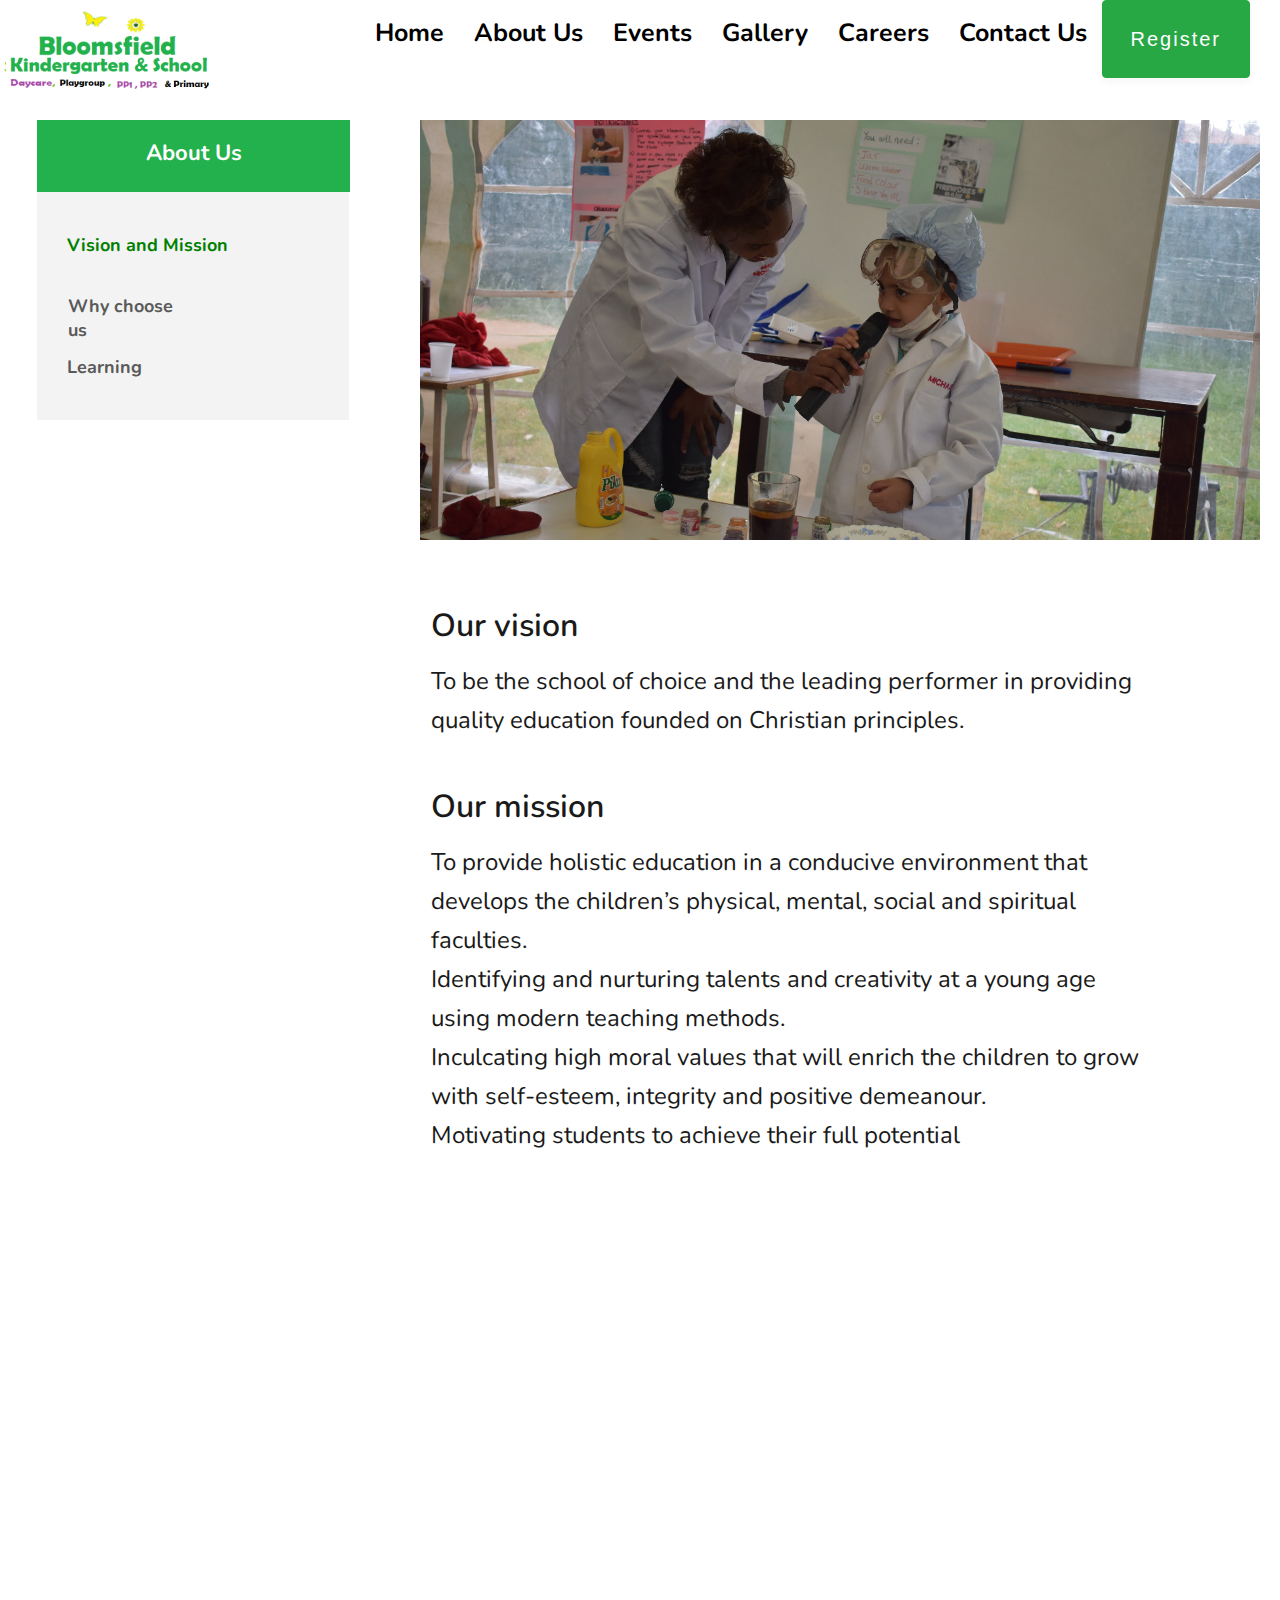
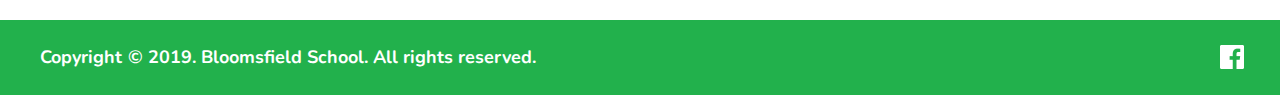
==== commit c2b79a90: "added the careers page" ====
--- a/about-us.html
+++ b/about-us.html
@@ -732,6 +732,15 @@
         }
         
 
+        .btn{
+            color: #fff;
+            -webkit-box-shadow: 0 4px 8px rgba(0,0,0,.04);
+            box-shadow: 0 4px 8px rgba(0,0,0,.04);
+            font-size: 1.25rem;
+            padding: 14px calc(14px * 2);
+            letter-spacing: 2px;
+            border-radius: 4px;
+            line-height: 3rem;
         }
         
     </style>
@@ -749,7 +758,9 @@
             <a href="about-us.html"><li class="menu-links">About Us</li></a>
             <a href="events.html"><li class="menu-links">Events</li></a>
             <a href="gallery.html"><li class="menu-links">Gallery</li></a>
+            <a href="carreers.html"><li class="menu-links">Careers</li></a>
             <a href="contact-us.html"><li class="menu-links">Contact Us</li></a>
+            <a class="btn btn-success" href="register.html" >Register</a>
     </ul>
         <ul id="small-menu" style="position: absolute; top: 5rem; z-index: 1; background-color: white; width: 100vw; text-decoration: none; height: 90vh; display: none; text-align: center;">
         <a href="index.html"><li style="text-decoration: none; list-style: none; color: black; margin-top: 70px; font-size: 35px; font-weight: bold; font-family: Nunito;">Home</li></a>
